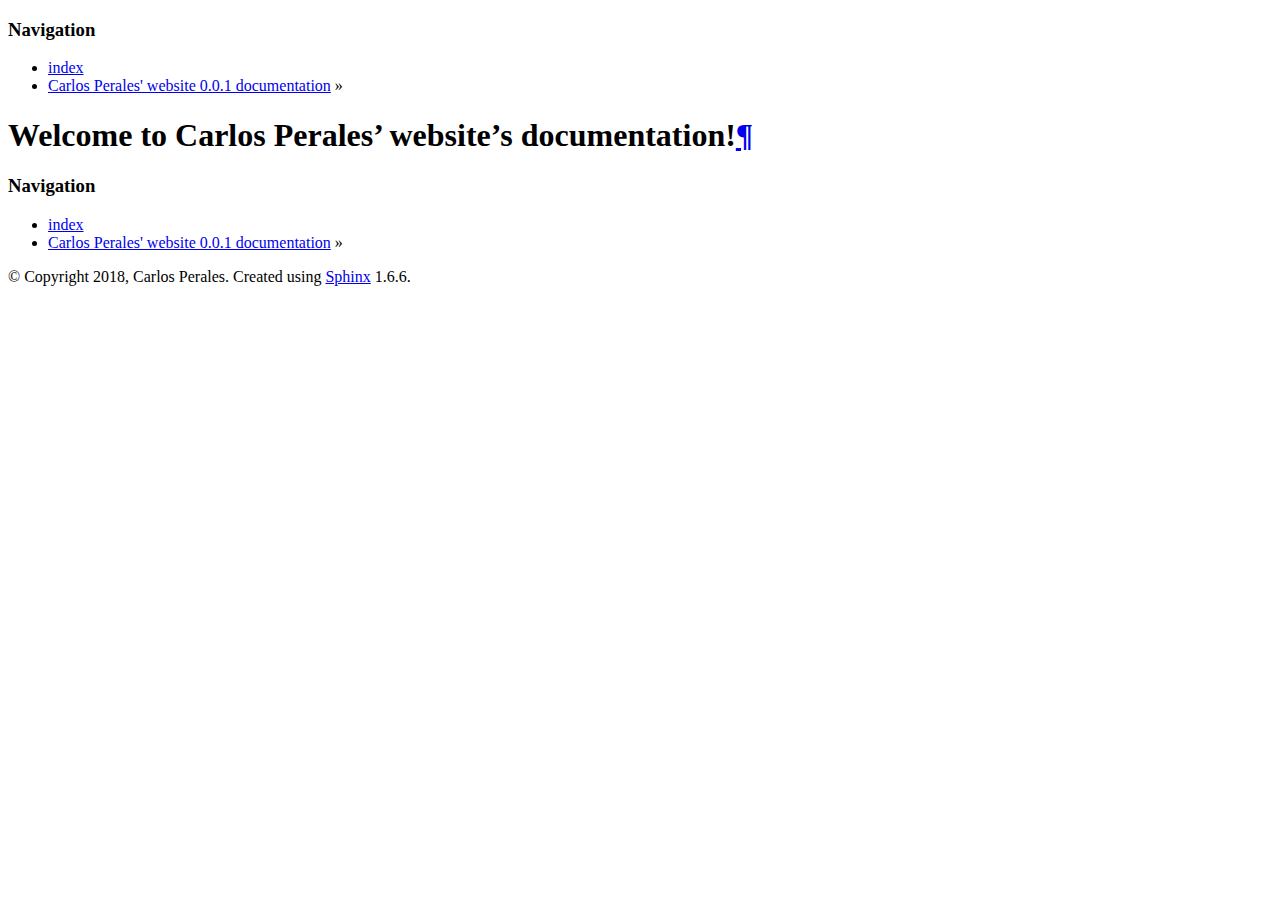
==== index.html @ 902ccbb8 "Sphinx" ====
<!DOCTYPE html PUBLIC "-//W3C//DTD XHTML 1.0 Transitional//EN"
  "http://www.w3.org/TR/xhtml1/DTD/xhtml1-transitional.dtd">

<html xmlns="http://www.w3.org/1999/xhtml">
  <head>
    <meta http-equiv="Content-Type" content="text/html; charset=utf-8" />
    <title>Welcome to Carlos Perales’ website’s documentation! &#8212; Carlos Perales&#39; website 0.0.1 documentation</title>
    <link rel="stylesheet" href="_static/classic.css" type="text/css" />
    <link rel="stylesheet" href="_static/pygments.css" type="text/css" />
    <script type="text/javascript">
      var DOCUMENTATION_OPTIONS = {
        URL_ROOT:    './',
        VERSION:     '0.0.1',
        COLLAPSE_INDEX: false,
        FILE_SUFFIX: '.html',
        HAS_SOURCE:  true,
        SOURCELINK_SUFFIX: '.txt'
      };
    </script>
    <script type="text/javascript" src="_static/jquery.js"></script>
    <script type="text/javascript" src="_static/underscore.js"></script>
    <script type="text/javascript" src="_static/doctools.js"></script>
    <link rel="index" title="Index" href="genindex.html" />
    <link rel="search" title="Search" href="search.html" /> 
  </head>
  <body>
    <div class="related" role="navigation" aria-label="related navigation">
      <h3>Navigation</h3>
      <ul>
        <li class="right" style="margin-right: 10px">
          <a href="genindex.html" title="General Index"
             accesskey="I">index</a></li>
        <li class="nav-item nav-item-0"><a href="#">Carlos Perales&#39; website 0.0.1 documentation</a> &#187;</li> 
      </ul>
    </div>  

    <div class="document">
      <div class="documentwrapper">
        <div class="bodywrapper">
          <div class="body" role="main">
            
  <div class="section" id="welcome-to-carlos-perales-website-s-documentation">
<h1>Welcome to Carlos Perales’ website’s documentation!<a class="headerlink" href="#welcome-to-carlos-perales-website-s-documentation" title="Permalink to this headline">¶</a></h1>
</div>


          </div>
        </div>
      </div>
      <div class="sphinxsidebar" role="navigation" aria-label="main navigation">
        <div class="sphinxsidebarwrapper">
<div id="searchbox" style="display: none" role="search">
  <h3>Quick search</h3>
    <form class="search" action="search.html" method="get">
      <div><input type="text" name="q" /></div>
      <div><input type="submit" value="Go" /></div>
      <input type="hidden" name="check_keywords" value="yes" />
      <input type="hidden" name="area" value="default" />
    </form>
</div>
<script type="text/javascript">$('#searchbox').show(0);</script>
        </div>
      </div>
      <div class="clearer"></div>
    </div>
    <div class="related" role="navigation" aria-label="related navigation">
      <h3>Navigation</h3>
      <ul>
        <li class="right" style="margin-right: 10px">
          <a href="genindex.html" title="General Index"
             >index</a></li>
        <li class="nav-item nav-item-0"><a href="#">Carlos Perales&#39; website 0.0.1 documentation</a> &#187;</li> 
      </ul>
    </div>
    <div class="footer" role="contentinfo">
        &#169; Copyright 2018, Carlos Perales.
      Created using <a href="http://sphinx-doc.org/">Sphinx</a> 1.6.6.
    </div>
  </body>
</html>
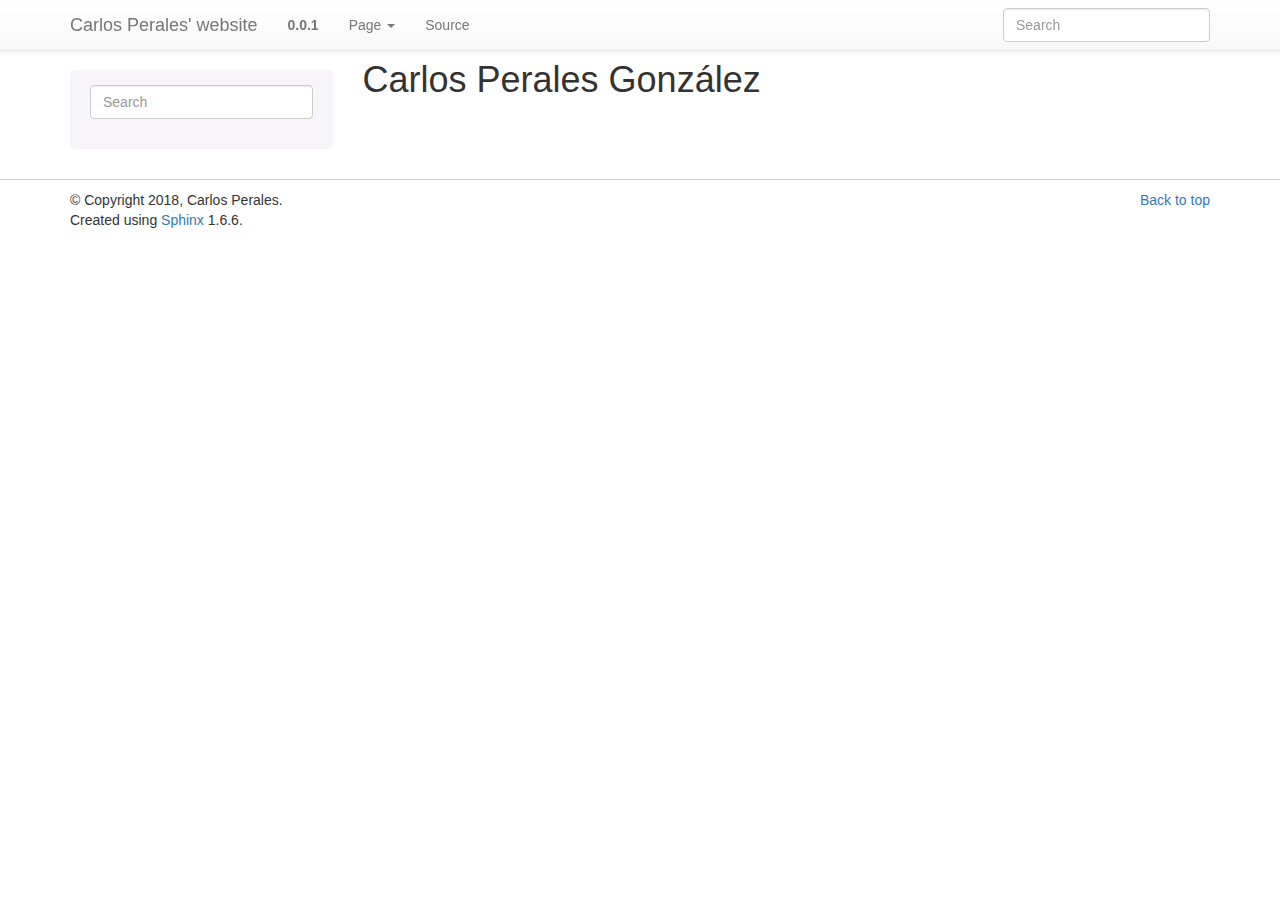
==== commit 4427dae9: "Bootstrapp theme from https://github.com/ryan-roemer/sphinx-bootstrap-theme" ====
--- a/index.html
+++ b/index.html
@@ -1,12 +1,10 @@
-
-<!DOCTYPE html PUBLIC "-//W3C//DTD XHTML 1.0 Transitional//EN"
-  "http://www.w3.org/TR/xhtml1/DTD/xhtml1-transitional.dtd">
+<!DOCTYPE html>
 
 <html xmlns="http://www.w3.org/1999/xhtml">
   <head>
     <meta http-equiv="Content-Type" content="text/html; charset=utf-8" />
-    <title>Welcome to Carlos Perales’ website’s documentation! &#8212; Carlos Perales&#39; website 0.0.1 documentation</title>
-    <link rel="stylesheet" href="_static/classic.css" type="text/css" />
+    <title>Carlos Perales González &#8212; Carlos Perales&#39; website 0.0.1 documentation</title>
+    <link rel="stylesheet" href="_static/bootstrap-sphinx.css" type="text/css" />
     <link rel="stylesheet" href="_static/pygments.css" type="text/css" />
     <script type="text/javascript">
       var DOCUMENTATION_OPTIONS = {
@@ -21,61 +19,129 @@
     <script type="text/javascript" src="_static/jquery.js"></script>
     <script type="text/javascript" src="_static/underscore.js"></script>
     <script type="text/javascript" src="_static/doctools.js"></script>
+    <script type="text/javascript" src="_static/js/jquery-1.11.0.min.js"></script>
+    <script type="text/javascript" src="_static/js/jquery-fix.js"></script>
+    <script type="text/javascript" src="_static/bootstrap-3.3.7/js/bootstrap.min.js"></script>
+    <script type="text/javascript" src="_static/bootstrap-sphinx.js"></script>
     <link rel="index" title="Index" href="genindex.html" />
-    <link rel="search" title="Search" href="search.html" /> 
+    <link rel="search" title="Search" href="search.html" />
+<meta charset='utf-8'>
+<meta http-equiv='X-UA-Compatible' content='IE=edge,chrome=1'>
+<meta name='viewport' content='width=device-width, initial-scale=1.0, maximum-scale=1'>
+<meta name="apple-mobile-web-app-capable" content="yes">
+
   </head>
   <body>
-    <div class="related" role="navigation" aria-label="related navigation">
-      <h3>Navigation</h3>
-      <ul>
-        <li class="right" style="margin-right: 10px">
-          <a href="genindex.html" title="General Index"
-             accesskey="I">index</a></li>
-        <li class="nav-item nav-item-0"><a href="#">Carlos Perales&#39; website 0.0.1 documentation</a> &#187;</li> 
-      </ul>
-    </div>  
 
-    <div class="document">
-      <div class="documentwrapper">
-        <div class="bodywrapper">
-          <div class="body" role="main">
+  <div id="navbar" class="navbar navbar-default navbar-fixed-top">
+    <div class="container">
+      <div class="navbar-header">
+        <!-- .btn-navbar is used as the toggle for collapsed navbar content -->
+        <button type="button" class="navbar-toggle" data-toggle="collapse" data-target=".nav-collapse">
+          <span class="icon-bar"></span>
+          <span class="icon-bar"></span>
+          <span class="icon-bar"></span>
+        </button>
+        <a class="navbar-brand" href="#">
+          Carlos Perales&#39; website</a>
+        <span class="navbar-text navbar-version pull-left"><b>0.0.1</b></span>
+      </div>
+
+        <div class="collapse navbar-collapse nav-collapse">
+          <ul class="nav navbar-nav">
             
-  <div class="section" id="welcome-to-carlos-perales-website-s-documentation">
-<h1>Welcome to Carlos Perales’ website’s documentation!<a class="headerlink" href="#welcome-to-carlos-perales-website-s-documentation" title="Permalink to this headline">¶</a></h1>
+            
+              <li class="dropdown globaltoc-container">
+  <a role="button"
+     id="dLabelGlobalToc"
+     data-toggle="dropdown"
+     data-target="#"
+     href="#">Site <b class="caret"></b></a>
+  <ul class="dropdown-menu globaltoc"
+      role="menu"
+      aria-labelledby="dLabelGlobalToc"></ul>
+</li>
+              
+                <li class="dropdown">
+  <a role="button"
+     id="dLabelLocalToc"
+     data-toggle="dropdown"
+     data-target="#"
+     href="#">Page <b class="caret"></b></a>
+  <ul class="dropdown-menu localtoc"
+      role="menu"
+      aria-labelledby="dLabelLocalToc"><ul>
+<li><a class="reference internal" href="#">Carlos Perales González</a></li>
+</ul>
+</ul>
+</li>
+              
+            
+            
+              
+                
+              
+            
+            
+            
+            
+              <li class="hidden-sm">
+<div id="sourcelink">
+  <a href="_sources/index.rst.txt"
+     rel="nofollow">Source</a>
+</div></li>
+            
+          </ul>
+
+          
+            
+<form class="navbar-form navbar-right" action="search.html" method="get">
+ <div class="form-group">
+  <input type="text" name="q" class="form-control" placeholder="Search" />
+ </div>
+  <input type="hidden" name="check_keywords" value="yes" />
+  <input type="hidden" name="area" value="default" />
+</form>
+          
+        </div>
+    </div>
+  </div>
+
+<div class="container">
+  <div class="row">
+      <div class="col-md-3">
+        <div id="sidebar" class="bs-sidenav" role="complementary">
+<form action="search.html" method="get">
+ <div class="form-group">
+  <input type="text" name="q" class="form-control" placeholder="Search" />
+ </div>
+  <input type="hidden" name="check_keywords" value="yes" />
+  <input type="hidden" name="area" value="default" />
+</form>
+        </div>
+      </div>
+    <div class="col-md-9 content">
+      
+  <div class="section" id="carlos-perales-gonzalez">
+<h1>Carlos Perales González<a class="headerlink" href="#carlos-perales-gonzalez" title="Permalink to this headline">¶</a></h1>
 </div>
 
 
-          </div>
-        </div>
-      </div>
-      <div class="sphinxsidebar" role="navigation" aria-label="main navigation">
-        <div class="sphinxsidebarwrapper">
-<div id="searchbox" style="display: none" role="search">
-  <h3>Quick search</h3>
-    <form class="search" action="search.html" method="get">
-      <div><input type="text" name="q" /></div>
-      <div><input type="submit" value="Go" /></div>
-      <input type="hidden" name="check_keywords" value="yes" />
-      <input type="hidden" name="area" value="default" />
-    </form>
+    </div>
+      
+  </div>
 </div>
-<script type="text/javascript">$('#searchbox').show(0);</script>
-        </div>
-      </div>
-      <div class="clearer"></div>
-    </div>
-    <div class="related" role="navigation" aria-label="related navigation">
-      <h3>Navigation</h3>
-      <ul>
-        <li class="right" style="margin-right: 10px">
-          <a href="genindex.html" title="General Index"
-             >index</a></li>
-        <li class="nav-item nav-item-0"><a href="#">Carlos Perales&#39; website 0.0.1 documentation</a> &#187;</li> 
-      </ul>
-    </div>
-    <div class="footer" role="contentinfo">
-        &#169; Copyright 2018, Carlos Perales.
-      Created using <a href="http://sphinx-doc.org/">Sphinx</a> 1.6.6.
-    </div>
+<footer class="footer">
+  <div class="container">
+    <p class="pull-right">
+      <a href="#">Back to top</a>
+      
+    </p>
+    <p>
+        &copy; Copyright 2018, Carlos Perales.<br/>
+      Created using <a href="http://sphinx-doc.org/">Sphinx</a> 1.6.6.<br/>
+    </p>
+  </div>
+</footer>
   </body>
 </html>--- a/_static/pygments.css
+++ b/_static/pygments.css
@@ -0,0 +1,69 @@
+.highlight .hll { background-color: #ffffcc }
+.highlight  { background: #eeffcc; }
+.highlight .c { color: #408090; font-style: italic } /* Comment */
+.highlight .err { border: 1px solid #FF0000 } /* Error */
+.highlight .k { color: #007020; font-weight: bold } /* Keyword */
+.highlight .o { color: #666666 } /* Operator */
+.highlight .ch { color: #408090; font-style: italic } /* Comment.Hashbang */
+.highlight .cm { color: #408090; font-style: italic } /* Comment.Multiline */
+.highlight .cp { color: #007020 } /* Comment.Preproc */
+.highlight .cpf { color: #408090; font-style: italic } /* Comment.PreprocFile */
+.highlight .c1 { color: #408090; font-style: italic } /* Comment.Single */
+.highlight .cs { color: #408090; background-color: #fff0f0 } /* Comment.Special */
+.highlight .gd { color: #A00000 } /* Generic.Deleted */
+.highlight .ge { font-style: italic } /* Generic.Emph */
+.highlight .gr { color: #FF0000 } /* Generic.Error */
+.highlight .gh { color: #000080; font-weight: bold } /* Generic.Heading */
+.highlight .gi { color: #00A000 } /* Generic.Inserted */
+.highlight .go { color: #333333 } /* Generic.Output */
+.highlight .gp { color: #c65d09; font-weight: bold } /* Generic.Prompt */
+.highlight .gs { font-weight: bold } /* Generic.Strong */
+.highlight .gu { color: #800080; font-weight: bold } /* Generic.Subheading */
+.highlight .gt { color: #0044DD } /* Generic.Traceback */
+.highlight .kc { color: #007020; font-weight: bold } /* Keyword.Constant */
+.highlight .kd { color: #007020; font-weight: bold } /* Keyword.Declaration */
+.highlight .kn { color: #007020; font-weight: bold } /* Keyword.Namespace */
+.highlight .kp { color: #007020 } /* Keyword.Pseudo */
+.highlight .kr { color: #007020; font-weight: bold } /* Keyword.Reserved */
+.highlight .kt { color: #902000 } /* Keyword.Type */
+.highlight .m { color: #208050 } /* Literal.Number */
+.highlight .s { color: #4070a0 } /* Literal.String */
+.highlight .na { color: #4070a0 } /* Name.Attribute */
+.highlight .nb { color: #007020 } /* Name.Builtin */
+.highlight .nc { color: #0e84b5; font-weight: bold } /* Name.Class */
+.highlight .no { color: #60add5 } /* Name.Constant */
+.highlight .nd { color: #555555; font-weight: bold } /* Name.Decorator */
+.highlight .ni { color: #d55537; font-weight: bold } /* Name.Entity */
+.highlight .ne { color: #007020 } /* Name.Exception */
+.highlight .nf { color: #06287e } /* Name.Function */
+.highlight .nl { color: #002070; font-weight: bold } /* Name.Label */
+.highlight .nn { color: #0e84b5; font-weight: bold } /* Name.Namespace */
+.highlight .nt { color: #062873; font-weight: bold } /* Name.Tag */
+.highlight .nv { color: #bb60d5 } /* Name.Variable */
+.highlight .ow { color: #007020; font-weight: bold } /* Operator.Word */
+.highlight .w { color: #bbbbbb } /* Text.Whitespace */
+.highlight .mb { color: #208050 } /* Literal.Number.Bin */
+.highlight .mf { color: #208050 } /* Literal.Number.Float */
+.highlight .mh { color: #208050 } /* Literal.Number.Hex */
+.highlight .mi { color: #208050 } /* Literal.Number.Integer */
+.highlight .mo { color: #208050 } /* Literal.Number.Oct */
+.highlight .sa { color: #4070a0 } /* Literal.String.Affix */
+.highlight .sb { color: #4070a0 } /* Literal.String.Backtick */
+.highlight .sc { color: #4070a0 } /* Literal.String.Char */
+.highlight .dl { color: #4070a0 } /* Literal.String.Delimiter */
+.highlight .sd { color: #4070a0; font-style: italic } /* Literal.String.Doc */
+.highlight .s2 { color: #4070a0 } /* Literal.String.Double */
+.highlight .se { color: #4070a0; font-weight: bold } /* Literal.String.Escape */
+.highlight .sh { color: #4070a0 } /* Literal.String.Heredoc */
+.highlight .si { color: #70a0d0; font-style: italic } /* Literal.String.Interpol */
+.highlight .sx { color: #c65d09 } /* Literal.String.Other */
+.highlight .sr { color: #235388 } /* Literal.String.Regex */
+.highlight .s1 { color: #4070a0 } /* Literal.String.Single */
+.highlight .ss { color: #517918 } /* Literal.String.Symbol */
+.highlight .bp { color: #007020 } /* Name.Builtin.Pseudo */
+.highlight .fm { color: #06287e } /* Name.Function.Magic */
+.highlight .vc { color: #bb60d5 } /* Name.Variable.Class */
+.highlight .vg { color: #bb60d5 } /* Name.Variable.Global */
+.highlight .vi { color: #bb60d5 } /* Name.Variable.Instance */
+.highlight .vm { color: #bb60d5 } /* Name.Variable.Magic */
+.highlight .il { color: #208050 } /* Literal.Number.Integer.Long */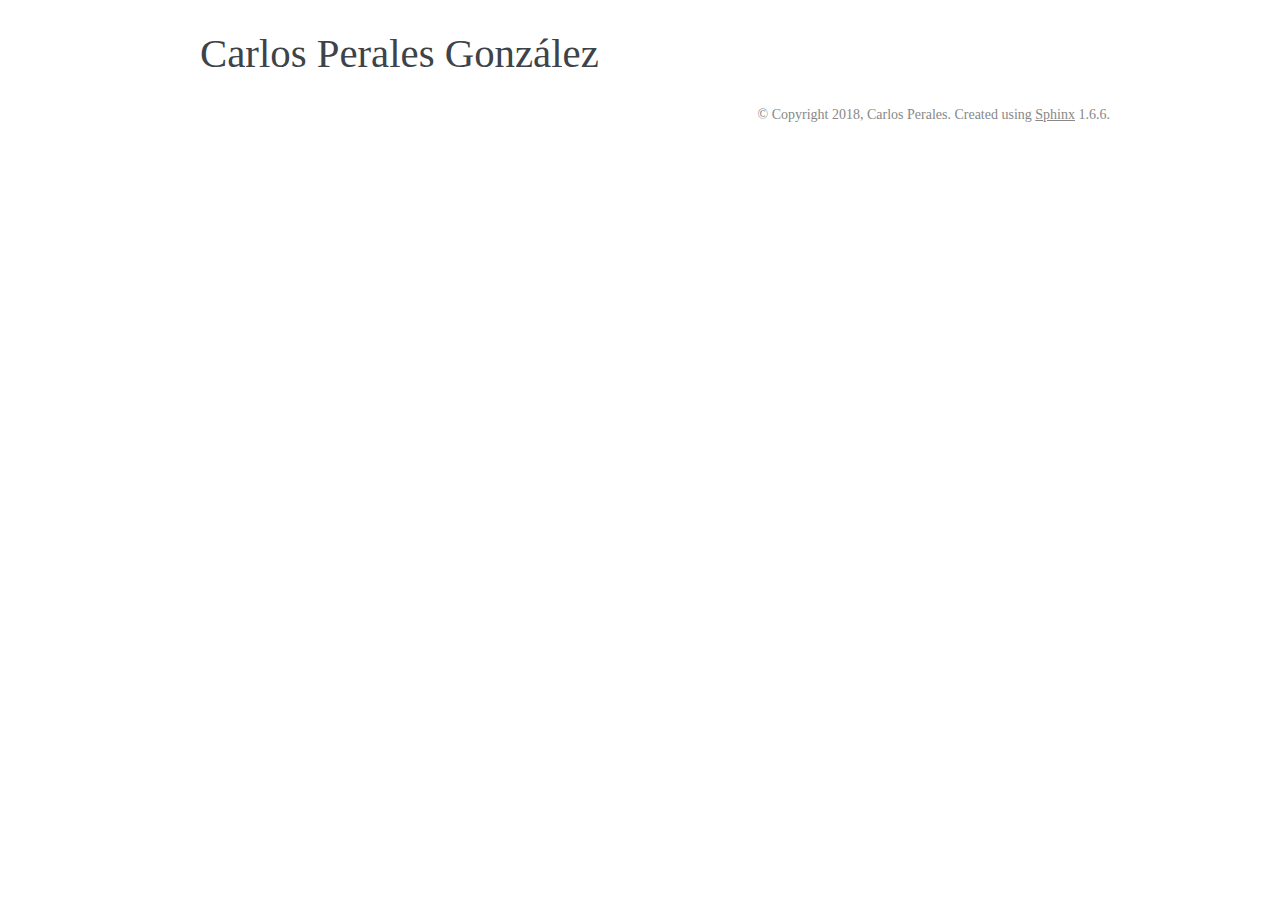
==== commit b9d999cd: "Themes added" ====
--- a/index.html
+++ b/index.html
@@ -1,10 +1,12 @@
-<!DOCTYPE html>
+
+<!DOCTYPE html PUBLIC "-//W3C//DTD XHTML 1.0 Transitional//EN"
+  "http://www.w3.org/TR/xhtml1/DTD/xhtml1-transitional.dtd">
 
 <html xmlns="http://www.w3.org/1999/xhtml">
   <head>
     <meta http-equiv="Content-Type" content="text/html; charset=utf-8" />
     <title>Carlos Perales González &#8212; Carlos Perales&#39; website 0.0.1 documentation</title>
-    <link rel="stylesheet" href="_static/bootstrap-sphinx.css" type="text/css" />
+    <link rel="stylesheet" href="_static/flasky.css" type="text/css" />
     <link rel="stylesheet" href="_static/pygments.css" type="text/css" />
     <script type="text/javascript">
       var DOCUMENTATION_OPTIONS = {
@@ -19,129 +21,48 @@
     <script type="text/javascript" src="_static/jquery.js"></script>
     <script type="text/javascript" src="_static/underscore.js"></script>
     <script type="text/javascript" src="_static/doctools.js"></script>
-    <script type="text/javascript" src="_static/js/jquery-1.11.0.min.js"></script>
-    <script type="text/javascript" src="_static/js/jquery-fix.js"></script>
-    <script type="text/javascript" src="_static/bootstrap-3.3.7/js/bootstrap.min.js"></script>
-    <script type="text/javascript" src="_static/bootstrap-sphinx.js"></script>
     <link rel="index" title="Index" href="genindex.html" />
     <link rel="search" title="Search" href="search.html" />
-<meta charset='utf-8'>
-<meta http-equiv='X-UA-Compatible' content='IE=edge,chrome=1'>
-<meta name='viewport' content='width=device-width, initial-scale=1.0, maximum-scale=1'>
-<meta name="apple-mobile-web-app-capable" content="yes">
+     
+    
+    <meta name="viewport" content="width=device-width, initial-scale=0.9, maximum-scale=0.9">
 
   </head>
   <body>
+    
+    <div class=indexwrapper>
 
-  <div id="navbar" class="navbar navbar-default navbar-fixed-top">
-    <div class="container">
-      <div class="navbar-header">
-        <!-- .btn-navbar is used as the toggle for collapsed navbar content -->
-        <button type="button" class="navbar-toggle" data-toggle="collapse" data-target=".nav-collapse">
-          <span class="icon-bar"></span>
-          <span class="icon-bar"></span>
-          <span class="icon-bar"></span>
-        </button>
-        <a class="navbar-brand" href="#">
-          Carlos Perales&#39; website</a>
-        <span class="navbar-text navbar-version pull-left"><b>0.0.1</b></span>
-      </div>
+    <div class="related" role="navigation" aria-label="related navigation">
+      <h3>Navigation</h3>
+      <ul>
+        <li class="right" style="margin-right: 10px">
+          <a href="genindex.html" title="General Index"
+             accesskey="I">index</a></li>
+        <li class="nav-item nav-item-0"><a href="#">Carlos Perales&#39; website 0.0.1 documentation</a> &#187;</li> 
+      </ul>
+    </div>  
 
-        <div class="collapse navbar-collapse nav-collapse">
-          <ul class="nav navbar-nav">
+    <div class="document">
+      <div class="documentwrapper">
+          <div class="body" role="main">
             
-            
-              <li class="dropdown globaltoc-container">
-  <a role="button"
-     id="dLabelGlobalToc"
-     data-toggle="dropdown"
-     data-target="#"
-     href="#">Site <b class="caret"></b></a>
-  <ul class="dropdown-menu globaltoc"
-      role="menu"
-      aria-labelledby="dLabelGlobalToc"></ul>
-</li>
-              
-                <li class="dropdown">
-  <a role="button"
-     id="dLabelLocalToc"
-     data-toggle="dropdown"
-     data-target="#"
-     href="#">Page <b class="caret"></b></a>
-  <ul class="dropdown-menu localtoc"
-      role="menu"
-      aria-labelledby="dLabelLocalToc"><ul>
-<li><a class="reference internal" href="#">Carlos Perales González</a></li>
-</ul>
-</ul>
-</li>
-              
-            
-            
-              
-                
-              
-            
-            
-            
-            
-              <li class="hidden-sm">
-<div id="sourcelink">
-  <a href="_sources/index.rst.txt"
-     rel="nofollow">Source</a>
-</div></li>
-            
-          </ul>
-
-          
-            
-<form class="navbar-form navbar-right" action="search.html" method="get">
- <div class="form-group">
-  <input type="text" name="q" class="form-control" placeholder="Search" />
- </div>
-  <input type="hidden" name="check_keywords" value="yes" />
-  <input type="hidden" name="area" value="default" />
-</form>
-          
-        </div>
-    </div>
-  </div>
-
-<div class="container">
-  <div class="row">
-      <div class="col-md-3">
-        <div id="sidebar" class="bs-sidenav" role="complementary">
-<form action="search.html" method="get">
- <div class="form-group">
-  <input type="text" name="q" class="form-control" placeholder="Search" />
- </div>
-  <input type="hidden" name="check_keywords" value="yes" />
-  <input type="hidden" name="area" value="default" />
-</form>
-        </div>
-      </div>
-    <div class="col-md-9 content">
-      
   <div class="section" id="carlos-perales-gonzalez">
 <h1>Carlos Perales González<a class="headerlink" href="#carlos-perales-gonzalez" title="Permalink to this headline">¶</a></h1>
 </div>
 
 
+          </div>
+      </div>
+      <div class="clearer"></div>
     </div>
-      
-  </div>
-</div>
-<footer class="footer">
-  <div class="container">
-    <p class="pull-right">
-      <a href="#">Back to top</a>
-      
-    </p>
-    <p>
-        &copy; Copyright 2018, Carlos Perales.<br/>
-      Created using <a href="http://sphinx-doc.org/">Sphinx</a> 1.6.6.<br/>
-    </p>
-  </div>
-</footer>
+
+
+    
+    <div class="footer" role="contentinfo">
+        &#169; Copyright 2018, Carlos Perales.
+      Created using <a href="http://sphinx-doc.org/">Sphinx</a> 1.6.6.
+    </div>
+    </div>
+
   </body>
 </html>--- a/_static/flasky.css
+++ b/_static/flasky.css
@@ -0,0 +1,502 @@
+/*
+ * flasky.css_t
+ * ~~~~~~~~~~~~
+ *
+ * :copyright: Copyright 2010 by Armin Ronacher.
+ * :license: Flask Design License, see LICENSE for details.
+ */
+
+
+
+
+@import url("basic.css");
+
+/* -- page layout ---------------------------------------------------------- */
+
+body {
+    font-family: 'Georgia', serif;
+    font-size: 17px;
+    background-color: white;
+    color: #000;
+    margin: 0;
+    padding: 0;
+}
+
+div.document {
+    width: 940px;
+    margin: 30px auto 0 auto;
+}
+
+div.documentwrapper {
+    float: left;
+    width: 100%;
+}
+
+div.bodywrapper {
+    margin: 0 0 0 220px;
+}
+
+div.sphinxsidebar {
+    width: 220px;
+}
+
+hr {
+    border: 1px solid #b1b4b6;
+}
+
+div.body {
+    background-color: #fff;
+    color: #3e4349;
+    padding: 0 30px 0 30px;
+}
+
+img.floatingflask {
+    padding: 0 0 10px 10px;
+    float: right;
+}
+
+div.footer {
+    width: 940px;
+    margin: 20px auto 30px auto;
+    font-size: 14px;
+    color: #888;
+    text-align: right;
+}
+
+div.footer a {
+    color: #888;
+}
+
+div.related {
+    display: none;
+}
+
+div.sphinxsidebar a {
+    color: #444;
+    text-decoration: none;
+    border-bottom: 1px dotted #999;
+}
+
+div.sphinxsidebar a:hover {
+    border-bottom: 1px solid #999;
+}
+
+div.sphinxsidebar {
+    font-size: 14px;
+    line-height: 1.5;
+}
+
+div.sphinxsidebarwrapper {
+    padding: 18px 10px;
+}
+
+div.sphinxsidebarwrapper p.logo {
+    padding: 0 0 20px 0;
+    margin: 0;
+    text-align: center;
+}
+
+div.sphinxsidebar h3,
+div.sphinxsidebar h4 {
+    font-family: 'Garamond', 'Georgia', serif;
+    color: #444;
+    font-size: 24px;
+    font-weight: normal;
+    margin: 0 0 5px 0;
+    padding: 0;
+}
+
+div.sphinxsidebar h4 {
+    font-size: 20px;
+}
+
+div.sphinxsidebar h3 a {
+    color: #444;
+}
+
+div.sphinxsidebar p.logo a,
+div.sphinxsidebar h3 a,
+div.sphinxsidebar p.logo a:hover,
+div.sphinxsidebar h3 a:hover {
+    border: none;
+}
+
+div.sphinxsidebar p {
+    color: #555;
+    margin: 10px 0;
+}
+
+div.sphinxsidebar ul {
+    margin: 10px 0;
+    padding: 0;
+    color: #000;
+}
+
+div.sphinxsidebar input {
+    border: 1px solid #ccc;
+    font-family: 'Georgia', serif;
+    font-size: 1em;
+}
+
+/* -- body styles ---------------------------------------------------------- */
+
+a {
+    color: #004b6b;
+    text-decoration: underline;
+}
+
+a:hover {
+    color: #6d4100;
+    text-decoration: underline;
+}
+
+div.body h1,
+div.body h2,
+div.body h3,
+div.body h4,
+div.body h5,
+div.body h6 {
+    font-family: 'Garamond', 'Georgia', serif;
+    font-weight: normal;
+    margin: 30px 0 10px 0;
+    padding: 0;
+}
+
+
+div.body h1 { margin-top: 0; padding-top: 0; font-size: 240%; }
+div.body h2 { font-size: 180%; }
+div.body h3 { font-size: 150%; }
+div.body h4 { font-size: 130%; }
+div.body h5 { font-size: 100%; }
+div.body h6 { font-size: 100%; }
+
+a.headerlink {
+    color: #ddd;
+    padding: 0 4px;
+    text-decoration: none;
+}
+
+a.headerlink:hover {
+    color: #444;
+    background: #eaeaea;
+}
+
+div.body p, div.body dd, div.body li {
+    line-height: 1.4;
+}
+
+div.admonition {
+    background: #fafafa;
+    margin: 20px -30px;
+    padding: 10px 30px;
+    border-top: 1px solid #ccc;
+    border-bottom: 1px solid #ccc;
+}
+
+div.admonition tt.xref, div.admonition a tt {
+    border-bottom: 1px solid #fafafa;
+}
+
+dd div.admonition {
+    margin-left: -60px;
+    padding-left: 60px;
+}
+
+div.admonition p.admonition-title {
+    font-family: 'Garamond', 'Georgia', serif;
+    font-weight: normal;
+    font-size: 24px;
+    margin: 0 0 10px 0;
+    padding: 0;
+    line-height: 1;
+}
+
+div.admonition p.last {
+    margin-bottom: 0;
+}
+
+div.highlight {
+    background-color: white;
+}
+
+dt:target, .highlight {
+    background: #faf3e8;
+}
+
+div.note {
+    background-color: #eee;
+    border: 1px solid #ccc;
+}
+
+div.seealso {
+    background-color: #ffc;
+    border: 1px solid #ff6;
+}
+
+div.topic {
+    background-color: #eee;
+}
+
+p.admonition-title {
+    display: inline;
+}
+
+p.admonition-title:after {
+    content: ":";
+}
+
+pre, tt {
+    font-family: 'Consolas', 'Menlo', 'Deja Vu Sans Mono', 'Bitstream Vera Sans Mono', monospace;
+    font-size: 0.9em;
+}
+
+img.screenshot {
+}
+
+tt.descname, tt.descclassname {
+    font-size: 0.95em;
+}
+
+tt.descname {
+    padding-right: 0.08em;
+}
+
+img.screenshot {
+    -moz-box-shadow: 2px 2px 4px #eee;
+    -webkit-box-shadow: 2px 2px 4px #eee;
+    box-shadow: 2px 2px 4px #eee;
+}
+
+table.docutils {
+    border: 1px solid #888;
+    -moz-box-shadow: 2px 2px 4px #eee;
+    -webkit-box-shadow: 2px 2px 4px #eee;
+    box-shadow: 2px 2px 4px #eee;
+}
+
+table.docutils td, table.docutils th {
+    border: 1px solid #888;
+    padding: 0.25em 0.7em;
+}
+
+table.field-list, table.footnote {
+    border: none;
+    -moz-box-shadow: none;
+    -webkit-box-shadow: none;
+    box-shadow: none;
+}
+
+table.footnote {
+    margin: 15px 0;
+    width: 100%;
+    border: 1px solid #eee;
+    background: #fdfdfd;
+    font-size: 0.9em;
+}
+
+table.footnote + table.footnote {
+    margin-top: -15px;
+    border-top: none;
+}
+
+table.field-list th {
+    padding: 0 0.8em 0 0;
+}
+
+table.field-list td {
+    padding: 0;
+}
+
+table.footnote td.label {
+    width: 0;
+    padding: 0.3em 0 0.3em 0.5em;
+}
+
+table.footnote td {
+    padding: 0.3em 0.5em;
+}
+
+dl {
+    margin: 0;
+    padding: 0;
+}
+
+dl dd {
+    margin-left: 30px;
+}
+
+blockquote {
+    margin: 0 0 0 30px;
+    padding: 0;
+}
+
+ul, ol {
+    margin: 10px 0 10px 30px;
+    padding: 0;
+}
+
+pre {
+    background: #eee;
+    padding: 7px 30px;
+    margin: 15px -30px;
+    line-height: 1.3;
+}
+
+dl pre, blockquote pre, li pre {
+    margin-left: -60px;
+    padding-left: 60px;
+}
+
+dl dl pre {
+    margin-left: -90px;
+    padding-left: 90px;
+}
+
+tt {
+    background-color: #ecf0f3;
+    color: #222;
+    /* padding: 1px 2px; */
+}
+
+tt.xref, a tt {
+    background-color: #fbfbfb;
+    border-bottom: 1px solid white;
+}
+
+a.reference {
+    text-decoration: none;
+    border-bottom: 1px dotted #004b6b;
+}
+
+a.reference:hover {
+    border-bottom: 1px solid #6d4100;
+}
+
+a.footnote-reference {
+    text-decoration: none;
+    font-size: 0.7em;
+    vertical-align: top;
+    border-bottom: 1px dotted #004b6b;
+}
+
+a.footnote-reference:hover {
+    border-bottom: 1px solid #6d4100;
+}
+
+a:hover tt {
+    background: #eee;
+}
+
+.github {
+    position: fixed;
+    top: 0;
+    right: 0;
+    border: 0;
+    font-size: 14px;
+    color: #888;
+}
+
+.github a {
+    color: #888;
+}
+
+.github span {
+    display: none;
+}
+
+@media screen and (max-width: 875px) {
+    body {
+        margin: 0;
+        padding: 20px 30px;
+    }
+
+    div.documentwrapper {
+        float: none;
+        background: white;
+        margin: 0;
+    }
+
+    div.sphinxsidebar {
+        display: block;
+        float: none;
+        width: 102.5%;
+        margin: 50px -30px 0;
+        padding: 10px 30px;
+        background: #333;
+        color: white;
+    }
+
+    div.sphinxsidebarwrapper {
+        padding: 0;
+    }
+
+    div.sphinxsidebar h3, div.sphinxsidebar h4, div.sphinxsidebar p,
+    div.sphinxsidebar h3 a {
+        color: white;
+    }
+
+    div.sphinxsidebar a {
+        color: #aaa;
+    }
+
+    div.sphinxsidebar p.logo {
+        display: none;
+    }
+
+    div.document {
+        width: 100%;
+        margin: 0;
+    }
+
+    div.related {
+        display: block;
+        margin: 0;
+        padding: 10px 0 20px 0;
+    }
+
+    div.related ul,
+    div.related ul li {
+        margin: 0;
+        padding: 0;
+    }
+
+    div.bodywrapper {
+        margin: 0;
+    }
+
+    div.body {
+        min-height: 0;
+        padding: 0;
+    }
+
+    .rtd_doc_footer {
+        display: none;
+    }
+
+    div.footer {
+        width: auto;
+        margin: 0 -30px -20px;
+        padding: 10px 30px 20px;
+        background: #333;
+    }
+
+    .github {
+        display: block;
+        position: relative;
+        margin: 0 -30px;
+        padding: 10px 30px;
+        background: #333;
+    }
+
+    .github img {
+        display: none;
+    }
+
+    .github span {
+        display: inline;
+    }
+
+    ul {
+        margin-left: 0;
+    }
+}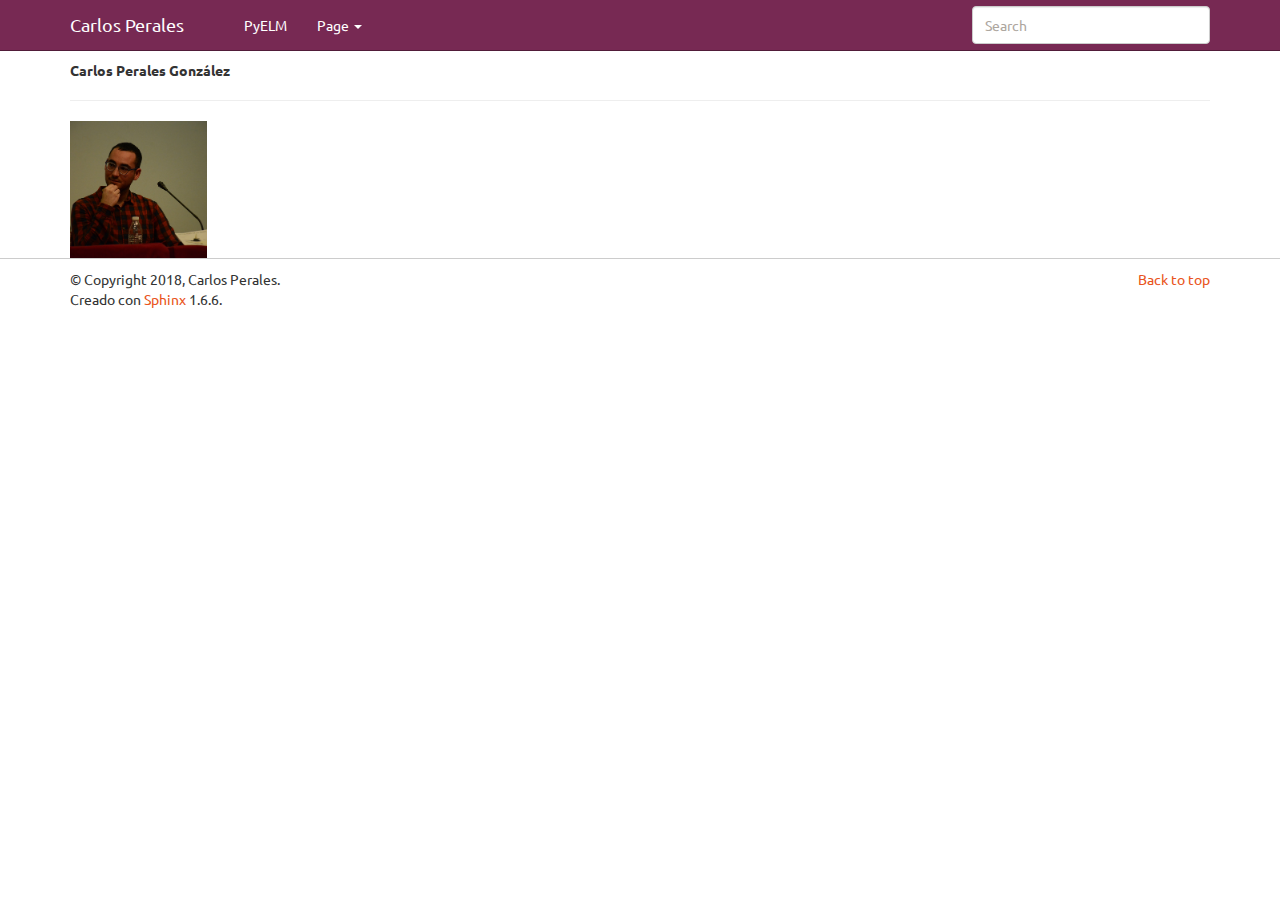
==== commit 2c692c24: "fiddle with bootstrapping" ====
--- a/index.html
+++ b/index.html
@@ -1,12 +1,10 @@
+<!DOCTYPE html>
 
-<!DOCTYPE html PUBLIC "-//W3C//DTD XHTML 1.0 Transitional//EN"
-  "http://www.w3.org/TR/xhtml1/DTD/xhtml1-transitional.dtd">
-
-<html xmlns="http://www.w3.org/1999/xhtml">
+<html xmlns="http://www.w3.org/1999/xhtml" lang="es">
   <head>
     <meta http-equiv="Content-Type" content="text/html; charset=utf-8" />
-    <title>Carlos Perales González &#8212; Carlos Perales&#39; website 0.0.1 documentation</title>
-    <link rel="stylesheet" href="_static/flasky.css" type="text/css" />
+    <title>&lt;no title&gt; &#8212; documentación de Carlos Perales&#39; website - 0.0.1</title>
+    <link rel="stylesheet" href="_static/bootstrap-sphinx.css" type="text/css" />
     <link rel="stylesheet" href="_static/pygments.css" type="text/css" />
     <script type="text/javascript">
       var DOCUMENTATION_OPTIONS = {
@@ -21,48 +19,114 @@
     <script type="text/javascript" src="_static/jquery.js"></script>
     <script type="text/javascript" src="_static/underscore.js"></script>
     <script type="text/javascript" src="_static/doctools.js"></script>
-    <link rel="index" title="Index" href="genindex.html" />
-    <link rel="search" title="Search" href="search.html" />
-     
-    
-    <meta name="viewport" content="width=device-width, initial-scale=0.9, maximum-scale=0.9">
+    <script type="text/javascript" src="_static/translations.js"></script>
+    <script type="text/javascript" src="_static/js/jquery-1.11.0.min.js"></script>
+    <script type="text/javascript" src="_static/js/jquery-fix.js"></script>
+    <script type="text/javascript" src="_static/bootstrap-3.3.7/js/bootstrap.min.js"></script>
+    <script type="text/javascript" src="_static/bootstrap-sphinx.js"></script>
+    <link rel="index" title="Índice" href="genindex.html" />
+    <link rel="search" title="Búsqueda" href="search.html" />
+<meta charset='utf-8'>
+<meta http-equiv='X-UA-Compatible' content='IE=edge,chrome=1'>
+<meta name='viewport' content='width=device-width, initial-scale=1.0, maximum-scale=1'>
+<meta name="apple-mobile-web-app-capable" content="yes">
 
   </head>
   <body>
-    
-    <div class=indexwrapper>
 
-    <div class="related" role="navigation" aria-label="related navigation">
-      <h3>Navigation</h3>
-      <ul>
-        <li class="right" style="margin-right: 10px">
-          <a href="genindex.html" title="General Index"
-             accesskey="I">index</a></li>
-        <li class="nav-item nav-item-0"><a href="#">Carlos Perales&#39; website 0.0.1 documentation</a> &#187;</li> 
-      </ul>
-    </div>  
+  <div id="navbar" class="navbar navbar-inverse navbar-default navbar-fixed-top">
+    <div class="container">
+      <div class="navbar-header">
+        <!-- .btn-navbar is used as the toggle for collapsed navbar content -->
+        <button type="button" class="navbar-toggle" data-toggle="collapse" data-target=".nav-collapse">
+          <span class="icon-bar"></span>
+          <span class="icon-bar"></span>
+          <span class="icon-bar"></span>
+        </button>
+        <a class="navbar-brand" href="#">
+          Carlos Perales</a>
+        <span class="navbar-text navbar-version pull-left"><b></b></span>
+      </div>
 
-    <div class="document">
-      <div class="documentwrapper">
-          <div class="body" role="main">
+        <div class="collapse navbar-collapse nav-collapse">
+          <ul class="nav navbar-nav">
             
-  <div class="section" id="carlos-perales-gonzalez">
-<h1>Carlos Perales González<a class="headerlink" href="#carlos-perales-gonzalez" title="Permalink to this headline">¶</a></h1>
-</div>
+                <li><a href="https://cperales.github.io/PyELM/">PyELM</a></li>
+            
+            
+              <li class="dropdown globaltoc-container">
+  <a role="button"
+     id="dLabelGlobalToc"
+     data-toggle="dropdown"
+     data-target="#"
+     href="#">Site <b class="caret"></b></a>
+  <ul class="dropdown-menu globaltoc"
+      role="menu"
+      aria-labelledby="dLabelGlobalToc"></ul>
+</li>
+              
+                <li class="dropdown">
+  <a role="button"
+     id="dLabelLocalToc"
+     data-toggle="dropdown"
+     data-target="#"
+     href="#">Page <b class="caret"></b></a>
+  <ul class="dropdown-menu localtoc"
+      role="menu"
+      aria-labelledby="dLabelLocalToc"><ul class="simple">
+</ul>
+</ul>
+</li>
+              
+            
+            
+              
+                
+              
+            
+            
+            
+            
+          </ul>
+
+          
+            
+<form class="navbar-form navbar-right" action="search.html" method="get">
+ <div class="form-group">
+  <input type="text" name="q" class="form-control" placeholder="Search" />
+ </div>
+  <input type="hidden" name="check_keywords" value="yes" />
+  <input type="hidden" name="area" value="default" />
+</form>
+          
+        </div>
+    </div>
+  </div>
+
+<div class="container">
+  <div class="row">
+    <div class="col-md-12 content">
+      
+  <p class="centered">
+<strong>Carlos Perales González</strong></p><hr class="docutils" />
+<a class="reference internal image-reference" href="_images/profile.jpg"><img alt="_images/profile.jpg" class="align-left" src="_images/profile.jpg" style="width: 136.5px; height: 136.5px;" /></a>
 
 
-          </div>
-      </div>
-      <div class="clearer"></div>
     </div>
-
-
-    
-    <div class="footer" role="contentinfo">
-        &#169; Copyright 2018, Carlos Perales.
-      Created using <a href="http://sphinx-doc.org/">Sphinx</a> 1.6.6.
-    </div>
-    </div>
-
+      
+  </div>
+</div>
+<footer class="footer">
+  <div class="container">
+    <p class="pull-right">
+      <a href="#">Back to top</a>
+      
+    </p>
+    <p>
+        &copy; Copyright 2018, Carlos Perales.<br/>
+      Creado con <a href="http://sphinx-doc.org/">Sphinx</a> 1.6.6.<br/>
+    </p>
+  </div>
+</footer>
   </body>
 </html>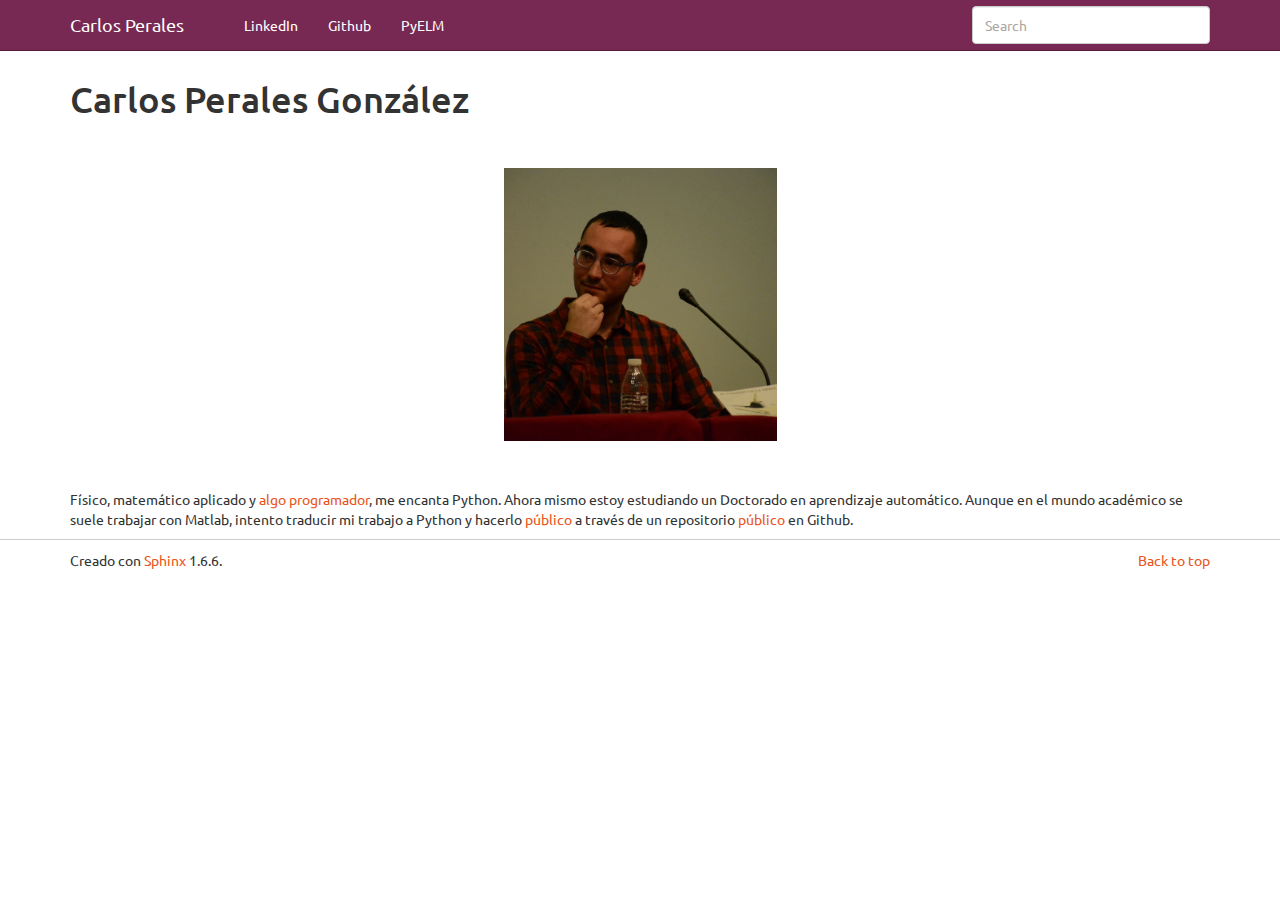
==== commit cfdefc1c: "Links and new template" ====
--- a/index.html
+++ b/index.html
@@ -3,13 +3,13 @@
 <html xmlns="http://www.w3.org/1999/xhtml" lang="es">
   <head>
     <meta http-equiv="Content-Type" content="text/html; charset=utf-8" />
-    <title>&lt;no title&gt; &#8212; documentación de Carlos Perales&#39; website - 0.0.1</title>
+    <title>Carlos Perales González &#8212; documentación de Carlos Perales&#39; website - 0.1.0</title>
     <link rel="stylesheet" href="_static/bootstrap-sphinx.css" type="text/css" />
     <link rel="stylesheet" href="_static/pygments.css" type="text/css" />
     <script type="text/javascript">
       var DOCUMENTATION_OPTIONS = {
         URL_ROOT:    './',
-        VERSION:     '0.0.1',
+        VERSION:     '0.1.0',
         COLLAPSE_INDEX: false,
         FILE_SUFFIX: '.html',
         HAS_SOURCE:  true,
@@ -51,6 +51,8 @@
         <div class="collapse navbar-collapse nav-collapse">
           <ul class="nav navbar-nav">
             
+                <li><a href="http://www.linkedin.com/in/carlos-perales-cperales">LinkedIn</a></li>
+                <li><a href="https://github.com/cperales">Github</a></li>
                 <li><a href="https://cperales.github.io/PyELM/">PyELM</a></li>
             
             
@@ -63,19 +65,6 @@
   <ul class="dropdown-menu globaltoc"
       role="menu"
       aria-labelledby="dLabelGlobalToc"></ul>
-</li>
-              
-                <li class="dropdown">
-  <a role="button"
-     id="dLabelLocalToc"
-     data-toggle="dropdown"
-     data-target="#"
-     href="#">Page <b class="caret"></b></a>
-  <ul class="dropdown-menu localtoc"
-      role="menu"
-      aria-labelledby="dLabelLocalToc"><ul class="simple">
-</ul>
-</ul>
 </li>
               
             
@@ -107,9 +96,21 @@
   <div class="row">
     <div class="col-md-12 content">
       
-  <p class="centered">
-<strong>Carlos Perales González</strong></p><hr class="docutils" />
-<a class="reference internal image-reference" href="_images/profile.jpg"><img alt="_images/profile.jpg" class="align-left" src="_images/profile.jpg" style="width: 136.5px; height: 136.5px;" /></a>
+  <div class="section" id="carlos-perales-gonzalez">
+<h1>Carlos Perales González<a class="headerlink" href="#carlos-perales-gonzalez" title="Enlazar permanentemente con este título">¶</a></h1>
+<div class="line-block">
+<div class="line"><br /></div>
+</div>
+<a class="reference internal image-reference" href="_images/profile.jpg"><img alt="¡Este soy yo!" class="align-center" src="_images/profile.jpg" style="width: 273.0px; height: 273.0px;" /></a>
+<div class="line-block">
+<div class="line"><br /></div>
+</div>
+<p>Físico, matemático aplicado y <a class="reference external" href="https://github.com/cperales/">algo programador</a>,
+me encanta Python. Ahora mismo estoy estudiando un Doctorado
+en aprendizaje automático. Aunque en el mundo académico se suele trabajar con Matlab, intento
+traducir mi trabajo a Python y hacerlo <a class="reference external" href="https://cperales.github.io/PyELM/">público</a>
+a través de un repositorio <a class="reference external" href="https://github.com/cperales/PyELM/">público</a> en Github.</p>
+</div>
 
 
     </div>
@@ -123,7 +124,6 @@
       
     </p>
     <p>
-        &copy; Copyright 2018, Carlos Perales.<br/>
       Creado con <a href="http://sphinx-doc.org/">Sphinx</a> 1.6.6.<br/>
     </p>
   </div>
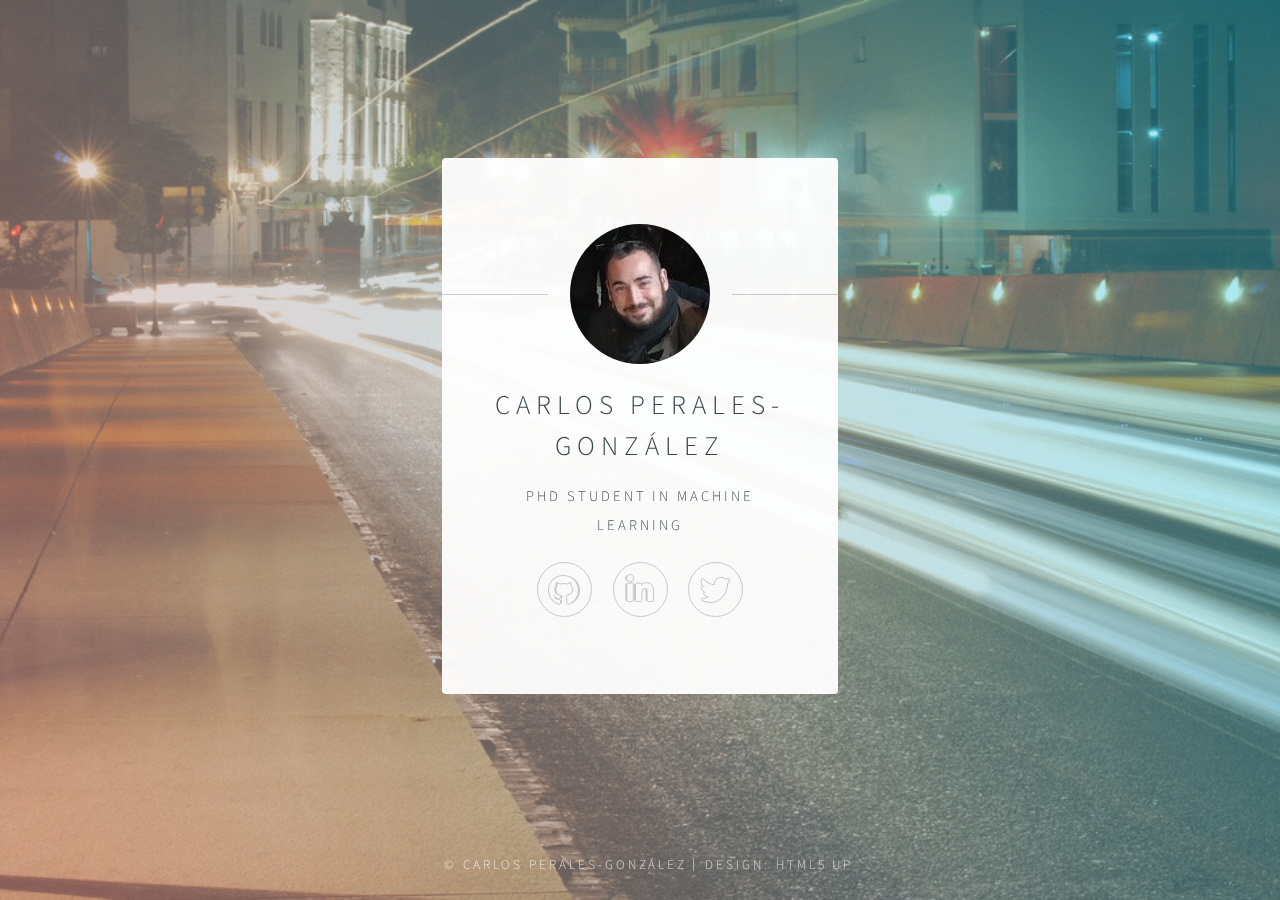
==== commit 7f585884: "Webpage updated" ====
--- a/index.html
+++ b/index.html
@@ -1,132 +1,91 @@
-<!DOCTYPE html>
-
-<html xmlns="http://www.w3.org/1999/xhtml" lang="es">
-  <head>
-    <meta http-equiv="Content-Type" content="text/html; charset=utf-8" />
-    <title>Carlos Perales González &#8212; documentación de Carlos Perales&#39; website - 0.1.0</title>
-    <link rel="stylesheet" href="_static/bootstrap-sphinx.css" type="text/css" />
-    <link rel="stylesheet" href="_static/pygments.css" type="text/css" />
-    <script type="text/javascript">
-      var DOCUMENTATION_OPTIONS = {
-        URL_ROOT:    './',
-        VERSION:     '0.1.0',
-        COLLAPSE_INDEX: false,
-        FILE_SUFFIX: '.html',
-        HAS_SOURCE:  true,
-        SOURCELINK_SUFFIX: '.txt'
-      };
-    </script>
-    <script type="text/javascript" src="_static/jquery.js"></script>
-    <script type="text/javascript" src="_static/underscore.js"></script>
-    <script type="text/javascript" src="_static/doctools.js"></script>
-    <script type="text/javascript" src="_static/translations.js"></script>
-    <script type="text/javascript" src="_static/js/jquery-1.11.0.min.js"></script>
-    <script type="text/javascript" src="_static/js/jquery-fix.js"></script>
-    <script type="text/javascript" src="_static/bootstrap-3.3.7/js/bootstrap.min.js"></script>
-    <script type="text/javascript" src="_static/bootstrap-sphinx.js"></script>
-    <link rel="index" title="Índice" href="genindex.html" />
-    <link rel="search" title="Búsqueda" href="search.html" />
-<meta charset='utf-8'>
-<meta http-equiv='X-UA-Compatible' content='IE=edge,chrome=1'>
-<meta name='viewport' content='width=device-width, initial-scale=1.0, maximum-scale=1'>
-<meta name="apple-mobile-web-app-capable" content="yes">
-
-  </head>
-  <body>
-
-  <div id="navbar" class="navbar navbar-inverse navbar-default navbar-fixed-top">
-    <div class="container">
-      <div class="navbar-header">
-        <!-- .btn-navbar is used as the toggle for collapsed navbar content -->
-        <button type="button" class="navbar-toggle" data-toggle="collapse" data-target=".nav-collapse">
-          <span class="icon-bar"></span>
-          <span class="icon-bar"></span>
-          <span class="icon-bar"></span>
-        </button>
-        <a class="navbar-brand" href="#">
-          Carlos Perales</a>
-        <span class="navbar-text navbar-version pull-left"><b></b></span>
-      </div>
-
-        <div class="collapse navbar-collapse nav-collapse">
-          <ul class="nav navbar-nav">
-            
-                <li><a href="http://www.linkedin.com/in/carlos-perales-cperales">LinkedIn</a></li>
-                <li><a href="https://github.com/cperales">Github</a></li>
-                <li><a href="https://cperales.github.io/PyELM/">PyELM</a></li>
-            
-            
-              <li class="dropdown globaltoc-container">
-  <a role="button"
-     id="dLabelGlobalToc"
-     data-toggle="dropdown"
-     data-target="#"
-     href="#">Site <b class="caret"></b></a>
-  <ul class="dropdown-menu globaltoc"
-      role="menu"
-      aria-labelledby="dLabelGlobalToc"></ul>
-</li>
-              
-            
-            
-              
-                
-              
-            
-            
-            
-            
-          </ul>
-
-          
-            
-<form class="navbar-form navbar-right" action="search.html" method="get">
- <div class="form-group">
-  <input type="text" name="q" class="form-control" placeholder="Search" />
- </div>
-  <input type="hidden" name="check_keywords" value="yes" />
-  <input type="hidden" name="area" value="default" />
-</form>
-          
-        </div>
-    </div>
-  </div>
-
-<div class="container">
-  <div class="row">
-    <div class="col-md-12 content">
-      
-  <div class="section" id="carlos-perales-gonzalez">
-<h1>Carlos Perales González<a class="headerlink" href="#carlos-perales-gonzalez" title="Enlazar permanentemente con este título">¶</a></h1>
-<div class="line-block">
-<div class="line"><br /></div>
-</div>
-<a class="reference internal image-reference" href="_images/profile.jpg"><img alt="¡Este soy yo!" class="align-center" src="_images/profile.jpg" style="width: 273.0px; height: 273.0px;" /></a>
-<div class="line-block">
-<div class="line"><br /></div>
-</div>
-<p>Físico, matemático aplicado y <a class="reference external" href="https://github.com/cperales/">algo programador</a>,
-me encanta Python. Ahora mismo estoy estudiando un Doctorado
-en aprendizaje automático. Aunque en el mundo académico se suele trabajar con Matlab, intento
-traducir mi trabajo a Python y hacerlo <a class="reference external" href="https://cperales.github.io/PyELM/">público</a>
-a través de un repositorio <a class="reference external" href="https://github.com/cperales/PyELM/">público</a> en Github.</p>
-</div>
-
-
-    </div>
-      
-  </div>
-</div>
-<footer class="footer">
-  <div class="container">
-    <p class="pull-right">
-      <a href="#">Back to top</a>
-      
-    </p>
-    <p>
-      Creado con <a href="http://sphinx-doc.org/">Sphinx</a> 1.6.6.<br/>
-    </p>
-  </div>
-</footer>
-  </body>
+<!DOCTYPE HTML>
+<!--
+	Identity by HTML5 UP
+	html5up.net | @ajlkn
+	Free for personal and commercial use under the CCA 3.0 license (html5up.net/license)
+-->
+<html>
+	<head>
+		<title>Identity by HTML5 UP</title>
+		<meta charset="utf-8" />
+		<meta name="viewport" content="width=device-width, initial-scale=1, user-scalable=no" />
+		<link rel="stylesheet" href="assets/css/main.css" />
+		<noscript><link rel="stylesheet" href="assets/css/noscript.css" /></noscript>
+	</head>
+	<body class="is-preload">
+
+		<!-- Wrapper -->
+			<div id="wrapper">
+
+				<!-- Main -->
+					<section id="main">
+						<header>
+							<span class="avatar"><img src="images/avatar.jpg" alt="" /></span>
+							<h1>Carlos Perales-González</h1>
+							<p>PhD Student in Machine Learning</p>
+						</header>
+						<!--
+						<hr />
+						<h2>Extra Stuff!</h2>
+						<form method="post" action="#">
+							<div class="fields">
+								<div class="field">
+									<input type="text" name="name" id="name" placeholder="Name" />
+								</div>
+								<div class="field">
+									<input type="email" name="email" id="email" placeholder="Email" />
+								</div>
+								<div class="field">
+									<select name="department" id="department">
+										<option value="">Department</option>
+										<option value="sales">Sales</option>
+										<option value="tech">Tech Support</option>
+										<option value="null">/dev/null</option>
+									</select>
+								</div>
+								<div class="field">
+									<textarea name="message" id="message" placeholder="Message" rows="4"></textarea>
+								</div>
+								<div class="field">
+									<input type="checkbox" id="human" name="human" /><label for="human">I'm a human</label>
+								</div>
+								<div class="field">
+									<label>But are you a robot?</label>
+									<input type="radio" id="robot_yes" name="robot" /><label for="robot_yes">Yes</label>
+									<input type="radio" id="robot_no" name="robot" /><label for="robot_no">No</label>
+								</div>
+							</div>
+							<ul class="actions special">
+								<li><a href="#" class="button">Get Started</a></li>
+							</ul>
+						</form>
+						<hr />
+						-->
+						<footer>
+							<ul class="icons">
+								<li><a href="https://github.com/cperales" class="icon brands fa-github">Github</a></li>
+								<li><a href="https://www.linkedin.com/in/carlos-perales-cperales/" class="icon brands fa-linkedin-in">LinkedIn</a></li>
+								<li><a href="https://twitter.com/Relampague" class="icon brands fa-twitter">Twitter</a></li>
+							</ul>
+						</footer>
+					</section>
+
+				<!-- Footer -->
+					<footer id="footer">
+						<ul class="copyright">
+							<li>&copy; Carlos Perales-González</li><li>Design: <a href="http://html5up.net">HTML5 UP</a></li>
+						</ul>
+					</footer>
+
+			</div>
+
+		<!-- Scripts -->
+			<script>
+				if ('addEventListener' in window) {
+					window.addEventListener('load', function() { document.body.className = document.body.className.replace(/\bis-preload\b/, ''); });
+					document.body.className += (navigator.userAgent.match(/(MSIE|rv:11\.0)/) ? ' is-ie' : '');
+				}
+			</script>
+
+	</body>
 </html>--- a/assets/css/main.css
+++ b/assets/css/main.css
@@ -0,0 +1,1055 @@
+@import url(fontawesome-all.min.css);
+@import url("https://fonts.googleapis.com/css?family=Source+Sans+Pro:300");
+
+/*
+	Identity by HTML5 UP
+	html5up.net | @ajlkn
+	Free for personal and commercial use under the CCA 3.0 license (html5up.net/license)
+*/
+
+/* Icon (alt) */
+
+	html, body, div, span, applet, object,
+	iframe, h1, h2, h3, h4, h5, h6, p, blockquote,
+	pre, a, abbr, acronym, address, big, cite,
+	code, del, dfn, em, img, ins, kbd, q, s, samp,
+	small, strike, strong, sub, sup, tt, var, b,
+	u, i, center, dl, dt, dd, ol, ul, li, fieldset,
+	form, label, legend, table, caption, tbody,
+	tfoot, thead, tr, th, td, article, aside,
+	canvas, details, embed, figure, figcaption,
+	footer, header, hgroup, menu, nav, output, ruby,
+	section, summary, time, mark, audio, video {
+		margin: 0;
+		padding: 0;
+		border: 0;
+		font-size: 100%;
+		font: inherit;
+		vertical-align: baseline;
+	}
+
+	article, aside, details, figcaption, figure,
+	footer, header, hgroup, menu, nav, section {
+		display: block;
+	}
+
+	body {
+		line-height: 1;
+	}
+
+	ol, ul {
+		list-style: none;
+	}
+
+	blockquote, q {
+		quotes: none;
+	}
+
+		blockquote:before, blockquote:after, q:before, q:after {
+			content: '';
+			content: none;
+		}
+
+	table {
+		border-collapse: collapse;
+		border-spacing: 0;
+	}
+
+	body {
+		-webkit-text-size-adjust: none;
+	}
+
+	mark {
+		background-color: transparent;
+		color: inherit;
+	}
+
+	input::-moz-focus-inner {
+		border: 0;
+		padding: 0;
+	}
+
+	input, select, textarea {
+		-moz-appearance: none;
+		-webkit-appearance: none;
+		-ms-appearance: none;
+		appearance: none;
+	}
+
+/* Basic */
+
+	@media screen and (max-width: 480px) {
+
+		html, body {
+			min-width: 320px;
+		}
+
+	}
+
+	html {
+		box-sizing: border-box;
+	}
+
+	*, *:before, *:after {
+		box-sizing: inherit;
+	}
+
+	body.is-preload *, body.is-preload *:before, body.is-preload *:after {
+		-moz-animation: none !important;
+		-webkit-animation: none !important;
+		-ms-animation: none !important;
+		animation: none !important;
+		-moz-transition: none !important;
+		-webkit-transition: none !important;
+		-ms-transition: none !important;
+		transition: none !important;
+	}
+
+	html {
+		height: 100%;
+	}
+
+	body {
+		height: 100%;
+		background-color: #ffffff;
+		background-image: url("images/overlay.png"), -moz-linear-gradient(60deg, rgba(255, 165, 150, 0.5) 5%, rgba(0, 228, 255, 0.35)), url("../../images/bg.jpg");
+		background-image: url("images/overlay.png"), -webkit-linear-gradient(60deg, rgba(255, 165, 150, 0.5) 5%, rgba(0, 228, 255, 0.35)), url("../../images/bg.jpg");
+		background-image: url("images/overlay.png"), -ms-linear-gradient(60deg, rgba(255, 165, 150, 0.5) 5%, rgba(0, 228, 255, 0.35)), url("../../images/bg.jpg");
+		background-image: url("images/overlay.png"), linear-gradient(60deg, rgba(255, 165, 150, 0.5) 5%, rgba(0, 228, 255, 0.35)), url("../../images/bg.jpg");
+		background-repeat: repeat,			no-repeat,			no-repeat;
+		background-size: 100px 100px, cover,				cover;
+		background-position: top left,		center center,		bottom center;
+		background-attachment: fixed,			fixed,				fixed;
+	}
+
+		body:after {
+			content: '';
+			display: block;
+			position: fixed;
+			top: 0;
+			left: 0;
+			width: 100%;
+			height: inherit;
+			opacity: 0;
+			z-index: 1;
+			background-color: #ffffff;
+			background-image: url("images/overlay.png"), -moz-linear-gradient(60deg, rgba(255, 165, 150, 0.5) 5%, rgba(0, 228, 255, 0.35));
+			background-image: url("images/overlay.png"), -webkit-linear-gradient(60deg, rgba(255, 165, 150, 0.5) 5%, rgba(0, 228, 255, 0.35));
+			background-image: url("images/overlay.png"), -ms-linear-gradient(60deg, rgba(255, 165, 150, 0.5) 5%, rgba(0, 228, 255, 0.35));
+			background-image: url("images/overlay.png"), linear-gradient(60deg, rgba(255, 165, 150, 0.5) 5%, rgba(0, 228, 255, 0.35));
+			background-repeat: repeat,			no-repeat;
+			background-size: 100px 100px, cover;
+			background-position: top left,		center center;
+			-moz-transition: opacity 1.75s ease-out;
+			-webkit-transition: opacity 1.75s ease-out;
+			-ms-transition: opacity 1.75s ease-out;
+			transition: opacity 1.75s ease-out;
+		}
+
+		body.is-preload:after {
+			opacity: 1;
+		}
+
+/* Type */
+
+	body, input, select, textarea {
+		color: #414f57;
+		font-family: "Source Sans Pro", Helvetica, sans-serif;
+		font-size: 14pt;
+		font-weight: 300;
+		line-height: 2;
+		letter-spacing: 0.2em;
+		text-transform: uppercase;
+	}
+
+		@media screen and (max-width: 1680px) {
+
+			body, input, select, textarea {
+				font-size: 11pt;
+			}
+
+		}
+
+		@media screen and (max-width: 480px) {
+
+			body, input, select, textarea {
+				font-size: 10pt;
+				line-height: 1.75;
+			}
+
+		}
+
+	a {
+		-moz-transition: color 0.2s ease, border-color 0.2s ease;
+		-webkit-transition: color 0.2s ease, border-color 0.2s ease;
+		-ms-transition: color 0.2s ease, border-color 0.2s ease;
+		transition: color 0.2s ease, border-color 0.2s ease;
+		color: inherit;
+		text-decoration: none;
+	}
+
+		a:before {
+			-moz-transition: color 0.2s ease, text-shadow 0.2s ease;
+			-webkit-transition: color 0.2s ease, text-shadow 0.2s ease;
+			-ms-transition: color 0.2s ease, text-shadow 0.2s ease;
+			transition: color 0.2s ease, text-shadow 0.2s ease;
+		}
+
+		a:hover {
+			color: #ff7496;
+		}
+
+	strong, b {
+		color: #313f47;
+	}
+
+	em, i {
+		font-style: italic;
+	}
+
+	p {
+		margin: 0 0 1.5em 0;
+	}
+
+	h1, h2, h3, h4, h5, h6 {
+		color: #313f47;
+		line-height: 1.5;
+		margin: 0 0 0.75em 0;
+	}
+
+		h1 a, h2 a, h3 a, h4 a, h5 a, h6 a {
+			color: inherit;
+			text-decoration: none;
+		}
+
+	h1 {
+		font-size: 1.85em;
+		letter-spacing: 0.22em;
+		margin: 0 0 0.525em 0;
+	}
+
+	h2 {
+		font-size: 1.25em;
+	}
+
+	h3 {
+		font-size: 1em;
+	}
+
+	h4 {
+		font-size: 1em;
+	}
+
+	h5 {
+		font-size: 1em;
+	}
+
+	h6 {
+		font-size: 1em;
+	}
+
+	@media screen and (max-width: 480px) {
+
+		h1 {
+			font-size: 1.65em;
+		}
+
+	}
+
+	sub {
+		font-size: 0.8em;
+		position: relative;
+		top: 0.5em;
+	}
+
+	sup {
+		font-size: 0.8em;
+		position: relative;
+		top: -0.5em;
+	}
+
+	hr {
+		border: 0;
+		border-bottom: solid 1px #c8cccf;
+		margin: 3em 0;
+	}
+
+/* Form */
+
+	form {
+		margin: 0 0 1.5em 0;
+	}
+
+		form > :last-child {
+			margin-bottom: 0;
+		}
+
+		form > .fields {
+			display: -moz-flex;
+			display: -webkit-flex;
+			display: -ms-flex;
+			display: flex;
+			-moz-flex-wrap: wrap;
+			-webkit-flex-wrap: wrap;
+			-ms-flex-wrap: wrap;
+			flex-wrap: wrap;
+			width: calc(100% + 2.25em);
+			margin: -1.125em 0 1.5em -1.125em;
+		}
+
+			form > .fields > .field {
+				-moz-flex-grow: 0;
+				-webkit-flex-grow: 0;
+				-ms-flex-grow: 0;
+				flex-grow: 0;
+				-moz-flex-shrink: 0;
+				-webkit-flex-shrink: 0;
+				-ms-flex-shrink: 0;
+				flex-shrink: 0;
+				padding: 1.125em 0 0 1.125em;
+				width: calc(100% - 1.125em);
+			}
+
+				form > .fields > .field.half {
+					width: calc(50% - 0.5625em);
+				}
+
+				form > .fields > .field.third {
+					width: calc(100%/3 - 0.375em);
+				}
+
+				form > .fields > .field.quarter {
+					width: calc(25% - 0.28125em);
+				}
+
+		@media screen and (max-width: 480px) {
+
+			form > .fields {
+				width: calc(100% + 2.25em);
+				margin: -1.125em 0 1.5em -1.125em;
+			}
+
+				form > .fields > .field {
+					padding: 1.125em 0 0 1.125em;
+					width: calc(100% - 1.125em);
+				}
+
+					form > .fields > .field.half {
+						width: calc(100% - 1.125em);
+					}
+
+					form > .fields > .field.third {
+						width: calc(100% - 1.125em);
+					}
+
+					form > .fields > .field.quarter {
+						width: calc(100% - 1.125em);
+					}
+
+		}
+
+	label {
+		color: #313f47;
+		display: block;
+		font-size: 0.9em;
+		margin: 0 0 0.75em 0;
+	}
+
+	input[type="text"],
+	input[type="password"],
+	input[type="email"],
+	input[type="tel"],
+	select,
+	textarea {
+		-moz-appearance: none;
+		-webkit-appearance: none;
+		-ms-appearance: none;
+		appearance: none;
+		border-radius: 4px;
+		border: solid 1px #c8cccf;
+		color: inherit;
+		display: block;
+		outline: 0;
+		padding: 0 1em;
+		text-decoration: none;
+		width: 100%;
+	}
+
+		input[type="text"]:invalid,
+		input[type="password"]:invalid,
+		input[type="email"]:invalid,
+		input[type="tel"]:invalid,
+		select:invalid,
+		textarea:invalid {
+			box-shadow: none;
+		}
+
+		input[type="text"]:focus,
+		input[type="password"]:focus,
+		input[type="email"]:focus,
+		input[type="tel"]:focus,
+		select:focus,
+		textarea:focus {
+			border-color: #ff7496;
+		}
+
+	select {
+		background-image: url("data:image/svg+xml;charset=utf8,%3Csvg xmlns='http://www.w3.org/2000/svg' width='40' height='40' preserveAspectRatio='none' viewBox='0 0 40 40'%3E%3Cpath d='M9.4,12.3l10.4,10.4l10.4-10.4c0.2-0.2,0.5-0.4,0.9-0.4c0.3,0,0.6,0.1,0.9,0.4l3.3,3.3c0.2,0.2,0.4,0.5,0.4,0.9 c0,0.4-0.1,0.6-0.4,0.9L20.7,31.9c-0.2,0.2-0.5,0.4-0.9,0.4c-0.3,0-0.6-0.1-0.9-0.4L4.3,17.3c-0.2-0.2-0.4-0.5-0.4-0.9 c0-0.4,0.1-0.6,0.4-0.9l3.3-3.3c0.2-0.2,0.5-0.4,0.9-0.4S9.1,12.1,9.4,12.3z' fill='%23c8cccf' /%3E%3C/svg%3E");
+		background-size: 1.25rem;
+		background-repeat: no-repeat;
+		background-position: calc(100% - 1rem) center;
+		height: 2.75em;
+		padding-right: 2.75em;
+		text-overflow: ellipsis;
+	}
+
+		select option {
+			color: #313f47;
+			background: #ffffff;
+		}
+
+		select:focus::-ms-value {
+			background-color: transparent;
+		}
+
+		select::-ms-expand {
+			display: none;
+		}
+
+	input[type="text"],
+	input[type="password"],
+	input[type="email"],
+	select {
+		height: 2.75em;
+	}
+
+	textarea {
+		padding: 0.75em 1em;
+	}
+
+	input[type="checkbox"],
+	input[type="radio"] {
+		-moz-appearance: none;
+		-webkit-appearance: none;
+		-ms-appearance: none;
+		appearance: none;
+		display: block;
+		float: left;
+		margin-right: -2em;
+		opacity: 0;
+		width: 1em;
+		z-index: -1;
+	}
+
+		input[type="checkbox"] + label,
+		input[type="radio"] + label {
+			text-decoration: none;
+			color: #414f57;
+			cursor: pointer;
+			display: inline-block;
+			font-size: 1em;
+			font-weight: 300;
+			padding-left: 2.4em;
+			padding-right: 0.75em;
+			position: relative;
+		}
+
+			input[type="checkbox"] + label:before,
+			input[type="radio"] + label:before {
+				-moz-osx-font-smoothing: grayscale;
+				-webkit-font-smoothing: antialiased;
+				display: inline-block;
+				font-style: normal;
+				font-variant: normal;
+				text-rendering: auto;
+				line-height: 1;
+				text-transform: none !important;
+				font-family: 'Font Awesome 5 Free';
+				font-weight: 900;
+			}
+
+			input[type="checkbox"] + label:before,
+			input[type="radio"] + label:before {
+				border-radius: 4px;
+				border: solid 1px #c8cccf;
+				content: '';
+				display: inline-block;
+				font-size: 0.8em;
+				height: 2.0625em;
+				left: 0;
+				line-height: 2.0625em;
+				position: absolute;
+				text-align: center;
+				top: 0.15em;
+				width: 2.0625em;
+			}
+
+		input[type="checkbox"]:checked + label:before,
+		input[type="radio"]:checked + label:before {
+			color: #ff7496;
+			content: '\f00c';
+		}
+
+		input[type="checkbox"]:focus + label:before,
+		input[type="radio"]:focus + label:before {
+			border-color: #ff7496;
+		}
+
+	input[type="checkbox"] + label:before {
+		border-radius: 4px;
+	}
+
+	input[type="radio"] + label:before {
+		border-radius: 100%;
+	}
+
+	::-webkit-input-placeholder {
+		color: #616f77 !important;
+		opacity: 1.0;
+	}
+
+	:-moz-placeholder {
+		color: #616f77 !important;
+		opacity: 1.0;
+	}
+
+	::-moz-placeholder {
+		color: #616f77 !important;
+		opacity: 1.0;
+	}
+
+	:-ms-input-placeholder {
+		color: #616f77 !important;
+		opacity: 1.0;
+	}
+
+/* Icon */
+
+	.icon {
+		text-decoration: none;
+		position: relative;
+		border-bottom: none;
+	}
+
+		.icon:before {
+			-moz-osx-font-smoothing: grayscale;
+			-webkit-font-smoothing: antialiased;
+			display: inline-block;
+			font-style: normal;
+			font-variant: normal;
+			text-rendering: auto;
+			line-height: 1;
+			text-transform: none !important;
+			font-family: 'Font Awesome 5 Free';
+			font-weight: 400;
+		}
+
+		.icon > .label {
+			display: none;
+		}
+
+		.icon:before {
+			line-height: inherit;
+		}
+
+		.icon.solid:before {
+			font-weight: 900;
+		}
+
+		.icon.brands:before {
+			font-family: 'Font Awesome 5 Brands';
+		}
+
+/* List */
+
+	ol {
+		list-style: decimal;
+		margin: 0 0 1.5em 0;
+		padding-left: 1.25em;
+	}
+
+		ol li {
+			padding-left: 0.25em;
+		}
+
+	ul {
+		list-style: disc;
+		margin: 0 0 1.5em 0;
+		padding-left: 1em;
+	}
+
+		ul li {
+			padding-left: 0.5em;
+		}
+
+		ul.alt {
+			list-style: none;
+			padding-left: 0;
+		}
+
+			ul.alt li {
+				border-top: solid 1px #c8cccf;
+				padding: 0.5em 0;
+			}
+
+				ul.alt li:first-child {
+					border-top: 0;
+					padding-top: 0;
+				}
+
+	dl {
+		margin: 0 0 1.5em 0;
+	}
+
+		dl dt {
+			display: block;
+			margin: 0 0 0.75em 0;
+		}
+
+		dl dd {
+			margin-left: 1.5em;
+		}
+
+/* Actions */
+
+	ul.actions {
+		display: -moz-flex;
+		display: -webkit-flex;
+		display: -ms-flex;
+		display: flex;
+		cursor: default;
+		list-style: none;
+		margin-left: -0.75em;
+		padding-left: 0;
+	}
+
+		ul.actions li {
+			padding: 0 0 0 0.75em;
+			vertical-align: middle;
+		}
+
+		ul.actions.special {
+			-moz-justify-content: center;
+			-webkit-justify-content: center;
+			-ms-justify-content: center;
+			justify-content: center;
+			width: 100%;
+			margin-left: 0;
+		}
+
+			ul.actions.special li:first-child {
+				padding-left: 0;
+			}
+
+		ul.actions.stacked {
+			-moz-flex-direction: column;
+			-webkit-flex-direction: column;
+			-ms-flex-direction: column;
+			flex-direction: column;
+			margin-left: 0;
+		}
+
+			ul.actions.stacked li {
+				padding: 0.975em 0 0 0;
+			}
+
+				ul.actions.stacked li:first-child {
+					padding-top: 0;
+				}
+
+		ul.actions.fit {
+			width: calc(100% + 0.75em);
+		}
+
+			ul.actions.fit li {
+				-moz-flex-grow: 1;
+				-webkit-flex-grow: 1;
+				-ms-flex-grow: 1;
+				flex-grow: 1;
+				-moz-flex-shrink: 1;
+				-webkit-flex-shrink: 1;
+				-ms-flex-shrink: 1;
+				flex-shrink: 1;
+				width: 100%;
+			}
+
+				ul.actions.fit li > * {
+					width: 100%;
+				}
+
+			ul.actions.fit.stacked {
+				width: 100%;
+			}
+
+		@media screen and (max-width: 480px) {
+
+			ul.actions:not(.fixed) {
+				-moz-flex-direction: column;
+				-webkit-flex-direction: column;
+				-ms-flex-direction: column;
+				flex-direction: column;
+				margin-left: 0;
+				width: 100% !important;
+			}
+
+				ul.actions:not(.fixed) li {
+					-moz-flex-grow: 1;
+					-webkit-flex-grow: 1;
+					-ms-flex-grow: 1;
+					flex-grow: 1;
+					-moz-flex-shrink: 1;
+					-webkit-flex-shrink: 1;
+					-ms-flex-shrink: 1;
+					flex-shrink: 1;
+					padding: 0.75em 0 0 0;
+					text-align: center;
+					width: 100%;
+				}
+
+					ul.actions:not(.fixed) li > * {
+						width: 100%;
+					}
+
+					ul.actions:not(.fixed) li:first-child {
+						padding-top: 0;
+					}
+
+					ul.actions:not(.fixed) li input[type="submit"],
+					ul.actions:not(.fixed) li input[type="reset"],
+					ul.actions:not(.fixed) li input[type="button"],
+					ul.actions:not(.fixed) li button,
+					ul.actions:not(.fixed) li .button {
+						width: 100%;
+					}
+
+						ul.actions:not(.fixed) li input[type="submit"].icon:before,
+						ul.actions:not(.fixed) li input[type="reset"].icon:before,
+						ul.actions:not(.fixed) li input[type="button"].icon:before,
+						ul.actions:not(.fixed) li button.icon:before,
+						ul.actions:not(.fixed) li .button.icon:before {
+							margin-left: -0.5rem;
+						}
+
+		}
+
+/* Icons */
+
+	ul.icons {
+		cursor: default;
+		list-style: none;
+		padding-left: 0;
+		margin-top: -0.675em;
+	}
+
+		ul.icons li {
+			display: inline-block;
+			padding: 0.675em 0.5em;
+		}
+
+			ul.icons li a {
+				text-decoration: none;
+				position: relative;
+				display: block;
+				width: 3.75em;
+				height: 3.75em;
+				border-radius: 100%;
+				border: solid 1px #c8cccf;
+				line-height: 3.75em;
+				overflow: hidden;
+				text-align: center;
+				text-indent: 3.75em;
+				white-space: nowrap;
+			}
+
+				ul.icons li a:before {
+					-moz-osx-font-smoothing: grayscale;
+					-webkit-font-smoothing: antialiased;
+					display: inline-block;
+					font-style: normal;
+					font-variant: normal;
+					text-rendering: auto;
+					line-height: 1;
+					text-transform: none !important;
+					font-family: 'Font Awesome 5 Free';
+					font-weight: 400;
+				}
+
+				ul.icons li a:before {
+					color: #ffffff;
+					text-shadow: 1.25px 0px 0px #c8cccf, -1.25px 0px 0px #c8cccf, 0px 1.25px 0px #c8cccf, 0px -1.25px 0px #c8cccf;
+				}
+
+				ul.icons li a:hover:before {
+					text-shadow: 1.25px 0px 0px #ff7496, -1.25px 0px 0px #ff7496, 0px 1.25px 0px #ff7496, 0px -1.25px 0px #ff7496;
+				}
+
+				ul.icons li a:before {
+					position: absolute;
+					top: 0;
+					left: 0;
+					width: inherit;
+					height: inherit;
+					font-size: 1.85rem;
+					line-height: inherit;
+					text-align: center;
+					text-indent: 0;
+				}
+
+				ul.icons li a:hover {
+					border-color: #ff7496;
+				}
+
+		@media screen and (max-width: 480px) {
+
+			ul.icons li a:before {
+				font-size: 1.5rem;
+			}
+
+		}
+
+/* Button */
+
+	input[type="submit"],
+	input[type="reset"],
+	input[type="button"],
+	button,
+	.button {
+		-moz-appearance: none;
+		-webkit-appearance: none;
+		-ms-appearance: none;
+		appearance: none;
+		-moz-transition: background-color 0.2s ease-in-out, border-color 0.2s ease-in-out, color 0.2s ease-in-out;
+		-webkit-transition: background-color 0.2s ease-in-out, border-color 0.2s ease-in-out, color 0.2s ease-in-out;
+		-ms-transition: background-color 0.2s ease-in-out, border-color 0.2s ease-in-out, color 0.2s ease-in-out;
+		transition: background-color 0.2s ease-in-out, border-color 0.2s ease-in-out, color 0.2s ease-in-out;
+		display: inline-block;
+		height: 2.75em;
+		line-height: 2.75em;
+		padding: 0 1.5em;
+		background-color: transparent;
+		border-radius: 4px;
+		border: solid 1px #c8cccf;
+		color: #414f57 !important;
+		cursor: pointer;
+		text-align: center;
+		text-decoration: none;
+		white-space: nowrap;
+	}
+
+		input[type="submit"]:hover,
+		input[type="reset"]:hover,
+		input[type="button"]:hover,
+		button:hover,
+		.button:hover {
+			border-color: #ff7496;
+			color: #ff7496 !important;
+		}
+
+		input[type="submit"].icon,
+		input[type="reset"].icon,
+		input[type="button"].icon,
+		button.icon,
+		.button.icon {
+			padding-left: 1.35em;
+		}
+
+			input[type="submit"].icon:before,
+			input[type="reset"].icon:before,
+			input[type="button"].icon:before,
+			button.icon:before,
+			.button.icon:before {
+				margin-right: 0.5em;
+			}
+
+		input[type="submit"].fit,
+		input[type="reset"].fit,
+		input[type="button"].fit,
+		button.fit,
+		.button.fit {
+			width: 100%;
+		}
+
+		input[type="submit"].small,
+		input[type="reset"].small,
+		input[type="button"].small,
+		button.small,
+		.button.small {
+			font-size: 0.8em;
+		}
+
+		input[type="submit"].large,
+		input[type="reset"].large,
+		input[type="button"].large,
+		button.large,
+		.button.large {
+			font-size: 1.35em;
+		}
+
+		input[type="submit"].disabled, input[type="submit"]:disabled,
+		input[type="reset"].disabled,
+		input[type="reset"]:disabled,
+		input[type="button"].disabled,
+		input[type="button"]:disabled,
+		button.disabled,
+		button:disabled,
+		.button.disabled,
+		.button:disabled {
+			pointer-events: none;
+			opacity: 0.5;
+		}
+
+/* Main */
+
+	#main {
+		-moz-transform-origin: 50% 50%;
+		-webkit-transform-origin: 50% 50%;
+		-ms-transform-origin: 50% 50%;
+		transform-origin: 50% 50%;
+		-moz-transform: rotateX(0deg);
+		-webkit-transform: rotateX(0deg);
+		-ms-transform: rotateX(0deg);
+		transform: rotateX(0deg);
+		-moz-transition: opacity 1s ease, -moz-transform 1s ease;
+		-webkit-transition: opacity 1s ease, -webkit-transform 1s ease;
+		-ms-transition: opacity 1s ease, -ms-transform 1s ease;
+		transition: opacity 1s ease, transform 1s ease;
+		padding: 4.5em 3em 3em 3em ;
+		background: #ffffff;
+		border-radius: 4px;
+		cursor: default;
+		max-width: 100%;
+		opacity: 0.95;
+		position: relative;
+		text-align: center;
+		width: 27em;
+	}
+
+		#main .avatar {
+			position: relative;
+			display: block;
+			margin-bottom: 1.5em;
+		}
+
+			#main .avatar img {
+				display: block;
+				margin: 0 auto;
+				border-radius: 100%;
+				box-shadow: 0 0 0 1.5em #ffffff;
+			}
+
+			#main .avatar:before {
+				content: '';
+				display: block;
+				position: absolute;
+				top: 50%;
+				left: -3em;
+				width: calc(100% + 6em);
+				height: 1px;
+				z-index: -1;
+				background: #c8cccf;
+			}
+
+		@media screen and (max-width: 480px) {
+
+			#main {
+				padding: 4em 2em 2.5em 2em ;
+				width: 100%;
+			}
+
+				#main .avatar:before {
+					left: -2em;
+					width: calc(100% + 4em);
+				}
+
+		}
+
+		body.is-preload #main {
+			-moz-transform: rotateX(15deg);
+			-webkit-transform: rotateX(15deg);
+			-ms-transform: rotateX(15deg);
+			transform: rotateX(15deg);
+			opacity: 0;
+		}
+
+/* Footer */
+
+	#footer {
+		-moz-align-self: -moz-flex-end;
+		-webkit-align-self: -webkit-flex-end;
+		-ms-align-self: -ms-flex-end;
+		align-self: flex-end;
+		width: 100%;
+		padding: 1.5em 0 0 0;
+		color: rgba(255, 255, 255, 0.75);
+		cursor: default;
+		text-align: center;
+	}
+
+		#footer .copyright {
+			margin: 0;
+			padding: 0;
+			font-size: 0.9em;
+			list-style: none;
+		}
+
+			#footer .copyright li {
+				display: inline-block;
+				margin: 0 0 0 0.45em;
+				padding: 0 0 0 0.85em;
+				border-left: solid 1px rgba(255, 255, 255, 0.5);
+				line-height: 1;
+			}
+
+				#footer .copyright li:first-child {
+					border-left: 0;
+				}
+
+/* Wrapper */
+
+	#wrapper {
+		display: -moz-flex;
+		display: -webkit-flex;
+		display: -ms-flex;
+		display: flex;
+		-moz-align-items: center;
+		-webkit-align-items: center;
+		-ms-align-items: center;
+		align-items: center;
+		-moz-justify-content: space-between;
+		-webkit-justify-content: space-between;
+		-ms-justify-content: space-between;
+		justify-content: space-between;
+		-moz-flex-direction: column;
+		-webkit-flex-direction: column;
+		-ms-flex-direction: column;
+		flex-direction: column;
+		-moz-perspective: 1000px;
+		-webkit-perspective: 1000px;
+		-ms-perspective: 1000px;
+		perspective: 1000px;
+		position: relative;
+		min-height: 100%;
+		padding: 1.5em;
+		z-index: 2;
+	}
+
+		#wrapper > * {
+			z-index: 1;
+		}
+
+		#wrapper:before {
+			content: '';
+			display: block;
+		}
+
+		@media screen and (max-width: 360px) {
+
+			#wrapper {
+				padding: 0.75em;
+			}
+
+		}
+
+		body.is-ie #wrapper {
+			height: 100%;
+		}--- a/assets/css/noscript.css
+++ b/assets/css/noscript.css
@@ -0,0 +1,21 @@
+/*
+	Identity by HTML5 UP
+	html5up.net | @ajlkn
+	Free for personal and commercial use under the CCA 3.0 license (html5up.net/license)
+*/
+
+/* Basic */
+
+	body:after {
+		display: none;
+	}
+
+/* Main */
+
+	#main {
+		-moz-transform: none !important;
+		-webkit-transform: none !important;
+		-ms-transform: none !important;
+		transform: none !important;
+		opacity: 1 !important;
+	}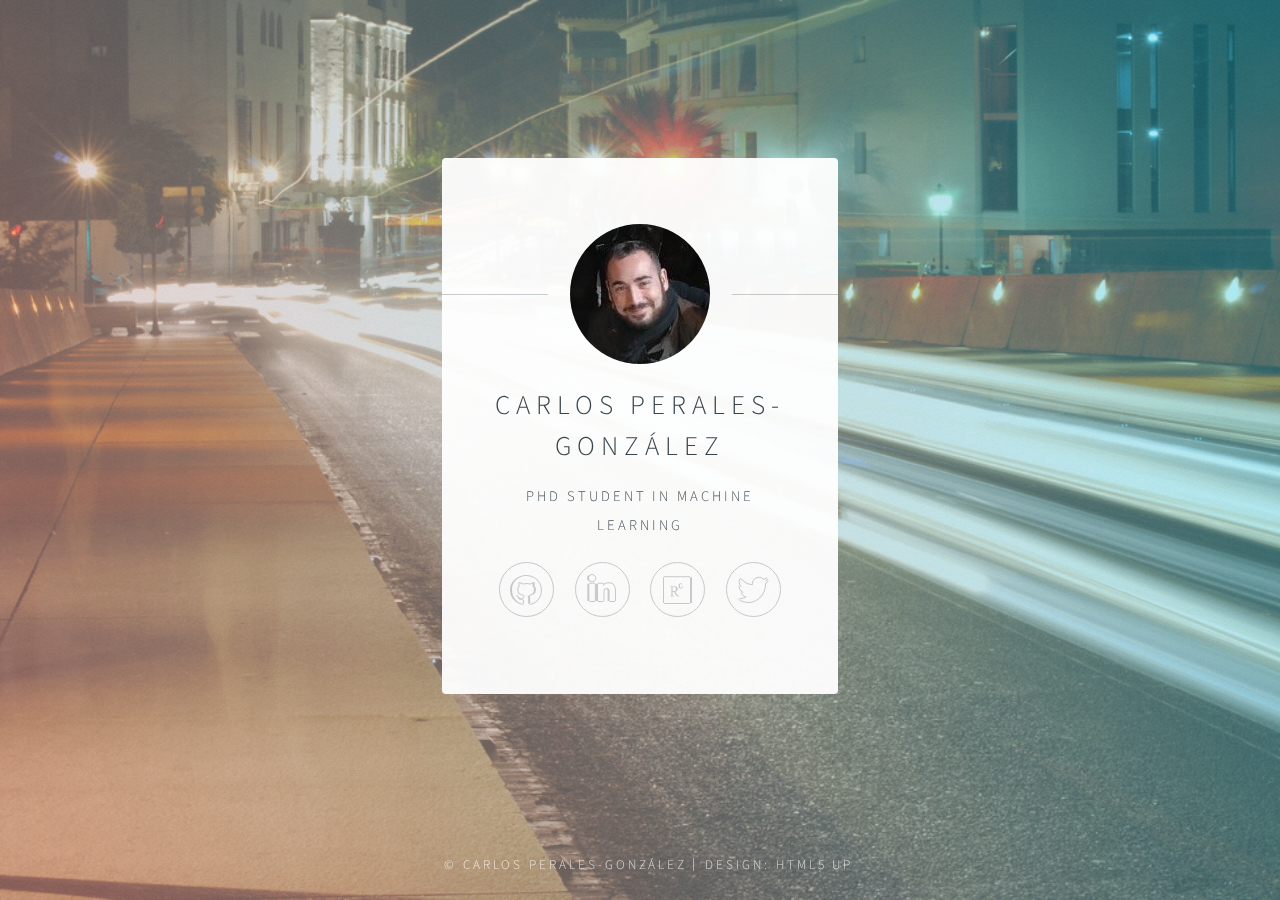
==== commit f92c74a4: "Researchgate added" ====
--- a/index.html
+++ b/index.html
@@ -65,6 +65,7 @@
 							<ul class="icons">
 								<li><a href="https://github.com/cperales" class="icon brands fa-github">Github</a></li>
 								<li><a href="https://www.linkedin.com/in/carlos-perales-cperales/" class="icon brands fa-linkedin-in">LinkedIn</a></li>
+								<li><a href="https://www.researchgate.net/profile/Carlos_Perales5" class="icon brands fa-researchgate">Scholar</a></li>
 								<li><a href="https://twitter.com/Relampague" class="icon brands fa-twitter">Twitter</a></li>
 							</ul>
 						</footer>
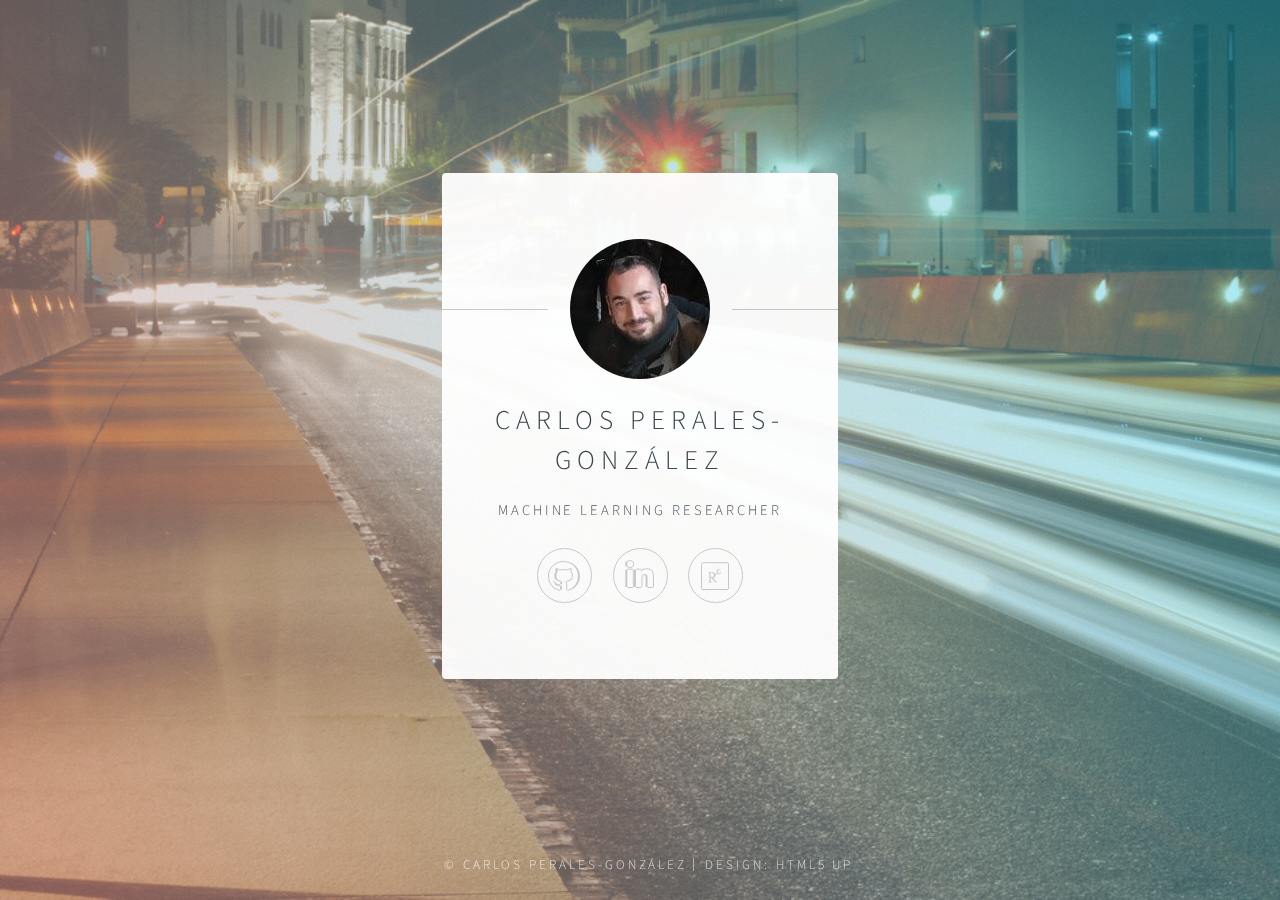
==== commit e729958c: "update" ====
--- a/index.html
+++ b/index.html
@@ -6,7 +6,7 @@
 -->
 <html>
 	<head>
-		<title>Identity by HTML5 UP</title>
+		<title>Carlos Perales</title>
 		<meta charset="utf-8" />
 		<meta name="viewport" content="width=device-width, initial-scale=1, user-scalable=no" />
 		<link rel="stylesheet" href="assets/css/main.css" />
@@ -22,7 +22,7 @@
 						<header>
 							<span class="avatar"><img src="images/avatar.jpg" alt="" /></span>
 							<h1>Carlos Perales-González</h1>
-							<p>PhD Student in Machine Learning</p>
+							<p>Machine Learning Researcher</p>
 						</header>
 						<!--
 						<hr />
@@ -66,7 +66,7 @@
 								<li><a href="https://github.com/cperales" class="icon brands fa-github">Github</a></li>
 								<li><a href="https://www.linkedin.com/in/carlos-perales-cperales/" class="icon brands fa-linkedin-in">LinkedIn</a></li>
 								<li><a href="https://www.researchgate.net/profile/Carlos_Perales5" class="icon brands fa-researchgate">Scholar</a></li>
-								<li><a href="https://twitter.com/Relampague" class="icon brands fa-twitter">Twitter</a></li>
+								<!-- <li><a href="https://twitter.com/Relampague" class="icon brands fa-twitter">Twitter</a></li> -->
 							</ul>
 						</footer>
 					</section>
